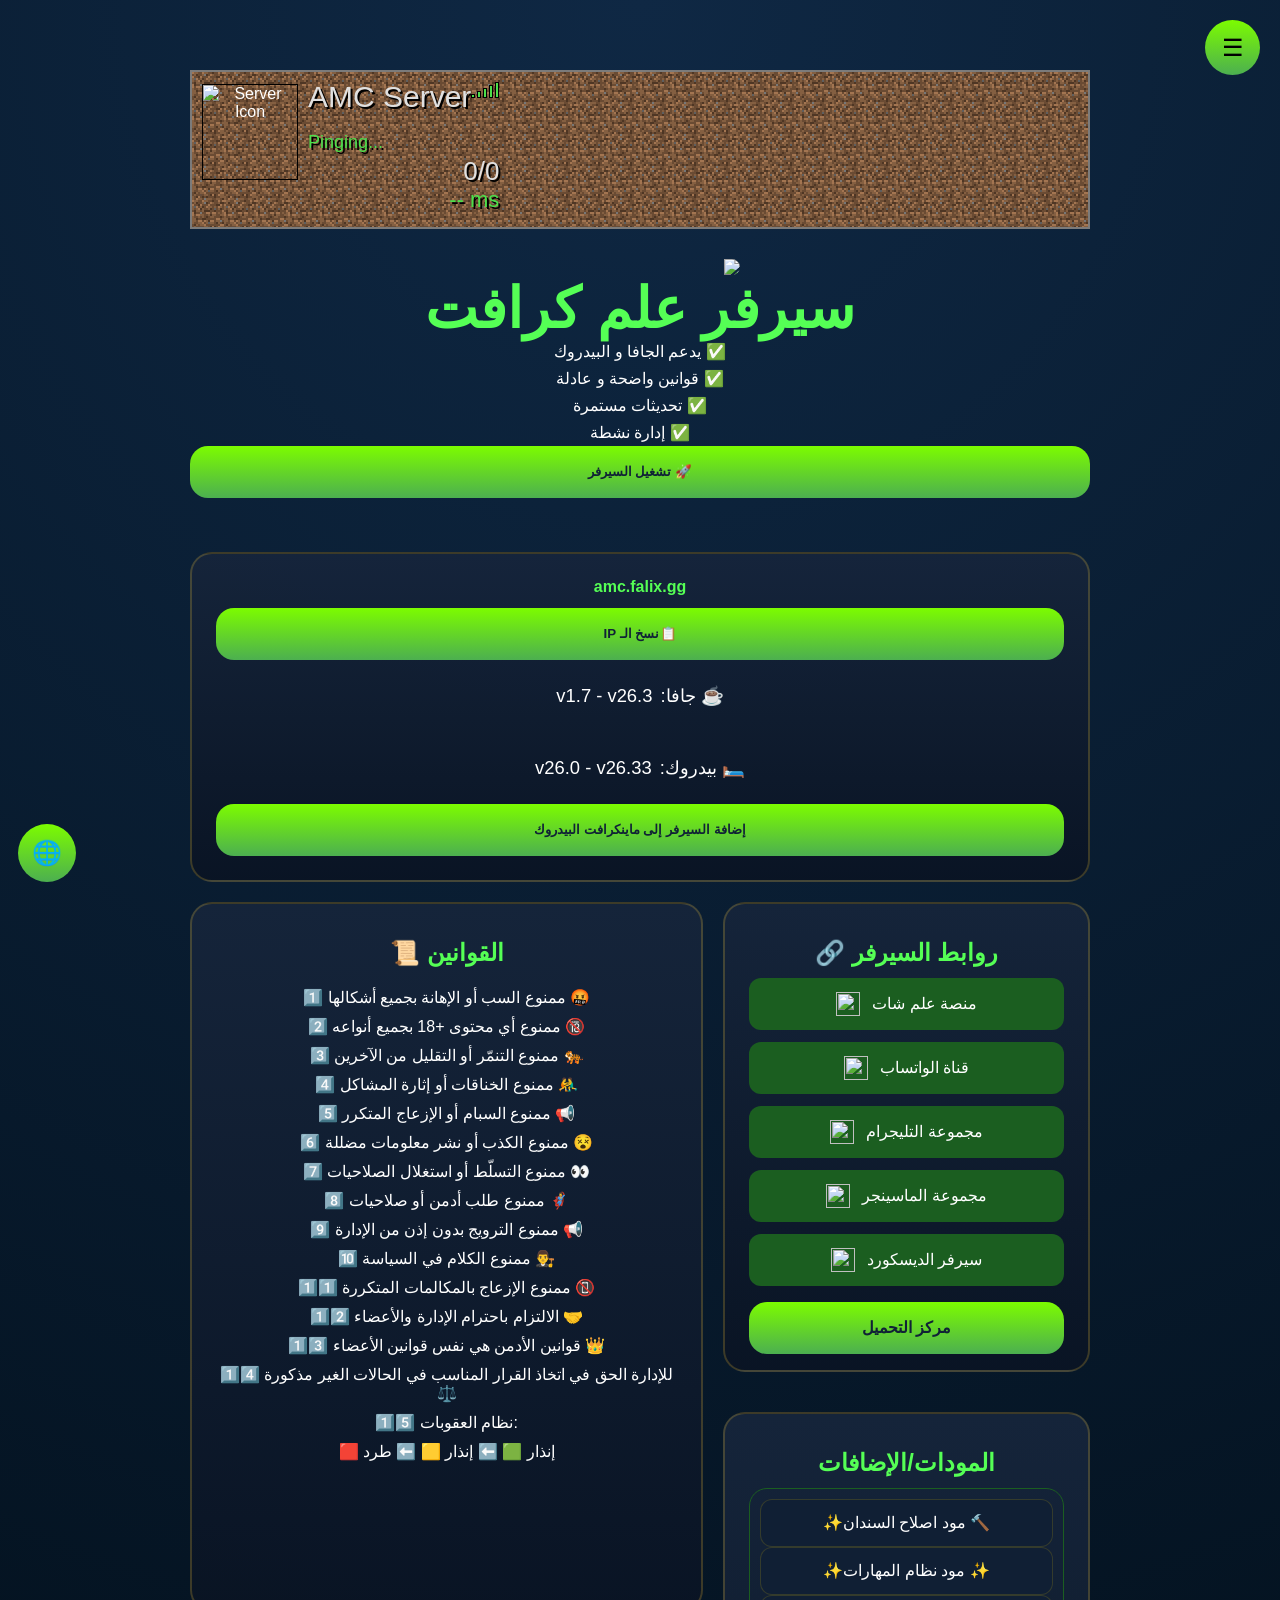
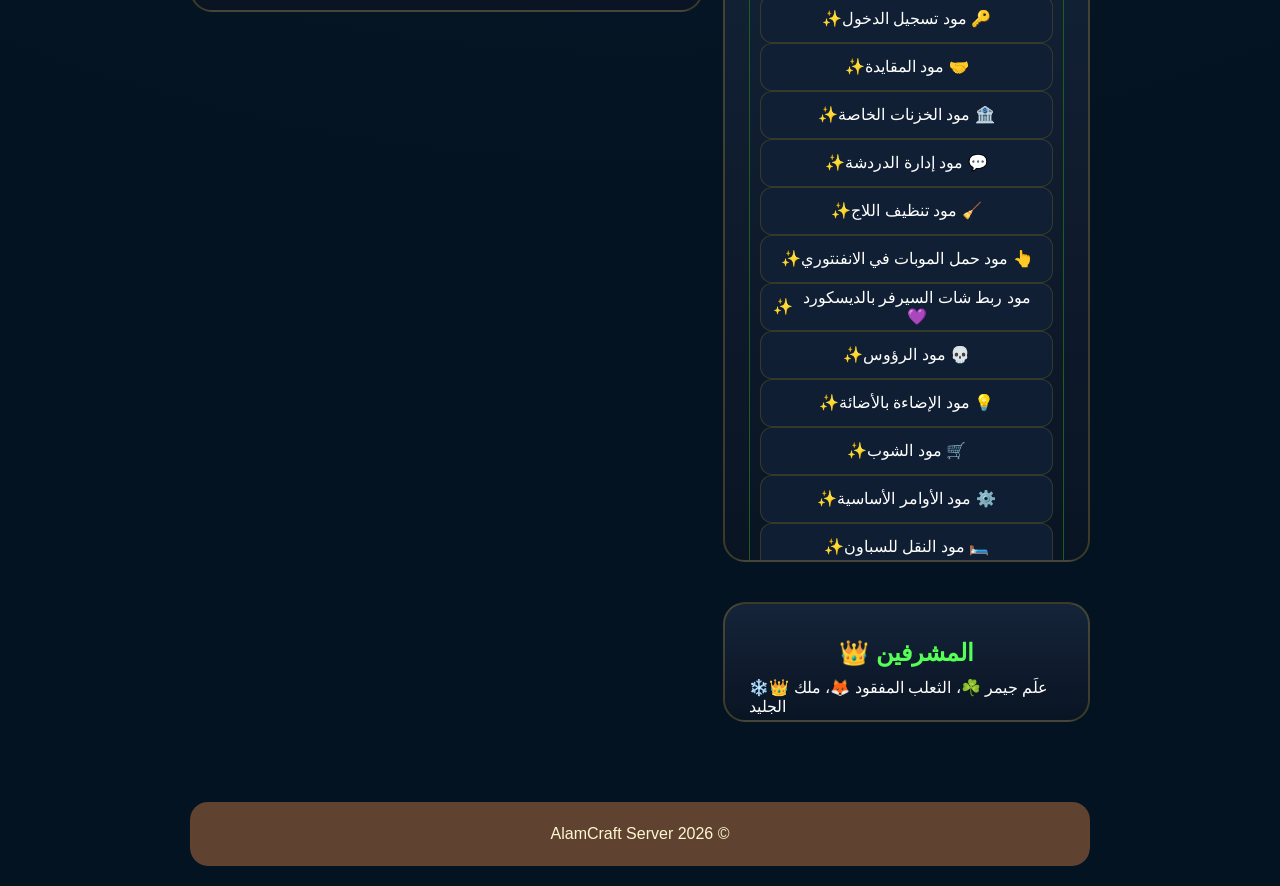
==== index.html @ fb0f6f78 "Fix HTML formatting and structure" ====
<!doctype html>
<html lang="ar" dir="rtl">
<head>
    <meta charset="UTF-8">
    <meta name="viewport" content="width=device-width,initial-scale=1">
    <title data-i18n="title">AlamCraft Server</title>
    <link rel="stylesheet" href="style.css">
    <link rel="icon" href="images/OIG1.png">
</head>
<body class="dark-theme">
    <div id="scroll-progress"></div>
    <div id="toast" data-i18n="toastMsg"></div>
    <button class="hamburger" onclick="toggleMenu()">☰</button>
    <nav class="side-menu" id="sideMenu">
        <a href="#rules">📜 القوانين</a>
        <a href="#links">🔗 الروابط</a>
        <a href="#mods">⚙️ المودات</a>
        <a href="#staff">👑 المشرفين</a>
    </nav>
    <div class="menu-overlay" id="menuOverlay" onclick="toggleMenu()"></div>
    <div class="container">
        <header class="hero">
            <div class="mc-server" dir="ltr">
               <div class="mc-icon">
    <img id="mc-icon" src="images/logo.webp" alt="Server Icon">
</div>
                <div class="mc-info">
                    <div class="mc-top">
                        <div class="mc-name" id="mc-name">AMC Server</div>
                        <div class="mc-ping" id="mc-bars">
                            <span></span>
                            <span></span>
                            <span></span>
                            <span></span>
                            <span></span>
                        </div>
                    </div>
                   <div class="mc-middle">
    <div class="mc-motd">
        <span id="mc-status">Pinging...</span>
    </div>

    <div class="mc-bottom">
        <div class="mc-players" id="mc-players">0/0</div>
        <div class="mc-ping-text" id="mc-ping">-- ms</div>
    </div>
</div>
<div id="mc-online-players"></div>
                </div>
            </div>

            <img src="images/logo.webp" class="logo" draggable="false">
            <h1 data-i18n="title"></h1>
           <ul class="pulse">
    <li data-i18n="feature1"></li>
    <li data-i18n="feature2"></li>
    <li data-i18n="feature3"></li>
    <li data-i18n="feature4"></li>
</ul>
<button id="startServer">🚀 تشغيل السيرفر</button>
<p id="status"></p>
        </header>
        <section class="card connection">
            <div class="ip-wrapper">
                <span class="ip-text">amc.falix.gg</span>
                <button class="btn-copy" onclick="copyIP()">📋 <span data-i18n="copyBtn"></span></button>
            </div>
            <div class="version-badges">
                <div class="badge"><span data-i18n="javaVersion"></span><span>v1.7 - v26.3</span></div>
                <div class="badge"><span data-i18n="bedrockVersion"></span><span>v26.0 - v26.33</span></div>
            </div>
                <button class="btn-bedrock"
                    onclick="window.open('minecraft://?addExternalServer=amc server|amc.falix.gg:20044')"
                    data-i18n="addBedrock"></button>
        </section>
        <div class="content-grid">
            <section class="card rules-card" id="rules">
                <h2 class="section-title" data-i18n="rulesTitle"></h2>
                <ul class="rules-list">
                    <li data-i18n="rule1"></li>
                    <li data-i18n="rule2"></li>
                    <li data-i18n="rule3"></li>
                    <li data-i18n="rule4"></li>
                    <li data-i18n="rule5"></li>
                    <li data-i18n="rule6"></li>
                    <li data-i18n="rule7"></li>
                    <li data-i18n="rule8"></li>
                    <li data-i18n="rule9"></li>
                    <li data-i18n="rule10"></li>
                    <li data-i18n="rule11"></li>
                    <li data-i18n="rule12"></li>
                    <li data-i18n="rule13"></li>
                    <li data-i18n="rule14"></li>
                    <li data-i18n="rule15"></li>
                    <li data-i18n="punishSystem"></li>
                </ul>
            </section>
            <div class="side-column">
                <section class="card social-card" id="links">
                    <h2 class="section-title" data-i18n="linksTitle"></h2>
                    <div class="social-links">
                        <a href="https://whatsapp.com/channel/0029Vb7ZwGYKAwEiSBouIq1Z" class="social-item"><img
                                src="images/whatsapp.png" class="link-icon"><span data-i18n="whatsapp"></span></a>
                        <a href="https://t.me/Alam_Craft" class="social-item"><img src="images/telegram.png"
                                class="link-icon"><span data-i18n="telegram"></span></a>
                        <a href="https://m.me/j/AbYYA9YcBq-JUEdz" class="social-item"><img src="images/messenger.png"
                                class="link-icon"><span data-i18n="messenger"></span></a>
                        <a href="https://discord.gg/BKys3Eu8t8" class="social-item"><img src="images/discord.png"
                                class="link-icon"><span data-i18n="discord"></span></a>
                        <a href="https://acrft.github.io/dwnlod" class="minecraft-btn"><span
                                data-i18n="downloadCenterBtn"></span></a>
                    </div>
                </section>
                <section class="card mods-card" id="mods">
                    <h2 class="section-title" data-i18n="modsTitle"></h2>
                    <div class="mods-container">
                        <ul id="mods-list-container" class="mods-list"></ul>
                    </div>
                </section>
                <section class="card staff-card" id="staff">
                    <h2 class="section-title" data-i18n="adminsTitle"></h2>
                    <p class="admins-text" data-i18n="adminsNames"></p>
                </section>
            </div>
        </div>
        <footer class="footer">
            <p data-i18n="copyright"></p>
        </footer>
    </div>
    <div class="fixed-controls">
        <button class="control-btn" onclick="toggleLanguage()">🌐</button>
    </div>
    <script src="app.js"></script>
</body>

</html>
---- style.css ----
@font-face{font-family:'Mojangles';src:url('fonts/Mojangles.ttf') format('truetype')}
@font-face{font-family:'Arapix';src:url('fonts/MojanglesArab.ttf') format('truetype')}
@font-face{font-family:'MojangBold';src:url('fonts/Mojang-Bold.ttf') format('truetype');font-weight:700;font-style:normal}
.mc-bold{font-family:'MojangBold',sans-serif;font-weight:700}
:root{--bg:#041321;--card:rgba(17,32,53,.92);--text:#ffffff;--text-muted:#c8d29b;--primary:#4caf50;--accent:#1b5e20;--gold:#55ff55;--main-font:'Mojangles',sans-serif}
html{scroll-behavior:smooth;font-size:16px;text-size-adjust:100%;-webkit-text-size-adjust:100%;overflow-x:hidden}
html[lang='en']{--main-font:'Mojangles',sans-serif}
html[lang='ar']{--main-font:'Arapix',sans-serif}
html[lang='en'] .hero h1{font-size:48px;}
html[lang='ar'] .hero h1{font-size:56px;}
html[lang='en'] body{font-size:.88rem;}
*{margin:0;padding:0;box-sizing:border-box}
body{background:radial-gradient(circle at top,#0f2844,#041321 70%);color:var(--text);font-family:var(--main-font);margin:0;padding:20px;min-height:100vh;overflow-x:hidden}
:lang(en){font-family:'Mojangles',sans-serif!important}
:lang(ar){font-family:'Arapix',sans-serif!important}
.container{width:100%;max-width:900px;margin:auto;min-height:100vh}
.card{background:linear-gradient(180deg,rgba(22,37,59,.95),rgba(10,20,36,.95));border:2px solid rgba(212,175,55,.25);border-radius:22px;padding:24px;margin-bottom:20px;overflow:hidden}
.logo{width:200px;border-radius:24px}
.hero{padding:20px 0;display:flex;flex-direction:column;justify-content:center;align-items:center;text-align:center}
.hero h1,.section-title{color:var(--gold)}
.hero h1,.section-title,.card h2,.staff-card h2{display:flex;justify-content:center;align-items:center;text-align:center;width:100%}
.hero h1{min-height:auto;height:auto;line-height:1.2;font-size:clamp(1.8rem,6vw,3.5rem);display:flex;align-items:center;justify-content:center;text-align:center}
.ip-text{display:block;width:100%;direction:ltr;text-align:center;color:#55ff55;font-weight:bold;word-break:break-word;font-family:'Mojangles',sans-serif}
.btn-copy,.btn-bedrock,.minecraft-btn{width:100%;height:52px;padding:14px;border:none;border-radius:18px;background:linear-gradient(180deg,#7CFC00,#4CAF50);color:#102236;font-family:'Mojangles',sans-serif;font-weight:bold;display:flex;justify-content:center;align-items:center;cursor:pointer;text-decoration:none}
.content-grid{display:grid;grid-template-columns:1.4fr 1fr;gap:20px;direction:ltr;}
.social-links{display:flex;flex-direction:column;gap:12px;width:100%}
.social-item{height:52px;display:flex;align-items:center;justify-content:center;gap:12px;padding:12px 18px;background:var(--accent);border-radius:12px;color:var(--text);text-align:center;min-height:52px;text-decoration:none}
.social-item span{flex:none;text-align:center}
.link-icon{width:24px;height:24px;object-fit:contain}
.mods-container,.social-links{width:100%}
.mods-container{border:1px solid var(--accent);border-radius:18px;padding:10px}
.mods-list,.pulse,.pulse li{list-style:none;margin:0;padding:0}
.mod-item{padding:12px;border-radius:12px;background:var(--card);border:1px solid rgba(255,215,0,.15);text-align:center;min-height:60px;display:flex;align-items:center;justify-content:center}
.fixed-controls{position:fixed;bottom:18px;left:18px;display:flex;gap:10px;direction:ltr;z-index:1500}
.control-btn{width:58px;height:58px;min-width:58px;min-height:58px;border:none;border-radius:50%;background:linear-gradient(180deg,#7CFC00,#4CAF50);display:flex;align-items:center;justify-content:center;font-size:24px;cursor:pointer}
.hamburger{width:55px;height:55px;border:none;border-radius:50%;background:linear-gradient(180deg,#7CFC00,#4CAF50);display:flex;align-items:center;justify-content:center;font-size:24px;cursor:pointer;position:fixed;top:20px;right:20px;z-index:2000}
.side-menu{position:fixed;top:0;right:-280px;width:260px;height:100%;padding:90px 20px;display:flex;flex-direction:column;gap:12px;background:var(--card);transition:.3s;z-index:2000}
.side-menu.active{right:0}
.side-menu a{text-decoration:none;color:var(--text);background:rgba(255,255,255,.05);padding:14px;border-radius:12px;display:block}
.menu-overlay{position:fixed;inset:0;background:rgba(0,0,0,.5);opacity:0;pointer-events:none;transition:.3s;z-index:1999}
.menu-overlay.active{opacity:1;pointer-events:auto}
#toast{position:fixed;top:-100px;left:50%;transform:translateX(-50%);padding:10px 18px;border-radius:12px;border:1px solid var(--primary);opacity:0;pointer-events:none;transition:.3s;z-index:9999;background:var(--card);color:var(--text)}
#toast.show{top:20px;opacity:1}
.status-card{display:flex;flex-direction:column;justify-content:center;align-items:center;text-align:center}
.connection{min-height:auto;height:auto;max-height:none;overflow:visible}
.ip-wrapper{display:flex;flex-direction:column;justify-content:center;align-items:center;width:100%;gap:12px;text-align:center}
.social-card{height:470px;min-height:470px;max-height:470px;overflow:auto}
.staff-card{height:120px;min-height:120px;max-height:120px;overflow:auto}
.version-badges{display:flex;flex-direction:column;gap:0;width:100%;min-height:auto}
.badge{display:flex;align-items:center;justify-content:center;gap:8px;flex-wrap:wrap;height:72px;min-height:72px;max-height:72px;padding:16px;font-size:1.15rem;width:100%;overflow:hidden;font-family:'Mojangles',sans-serif}
.ver{display:block;width:100%;font-size:1.35rem;font-weight:bold;word-break:break-word}
.label{font-size:1rem}
.footer{margin-top:30px;border-radius:18px;overflow:hidden}
.grass-top{height:12px;background:linear-gradient(90deg,#69d44c,#4da537)}
.dirt-body{min-height:70px;padding:12px 28px;background:#5f4330;display:flex;justify-content:center;align-items:center;text-align:center;overflow:visible}
.dirt-body p,.dirt-body span{font-size:.68rem;line-height:1.2;text-align:center;padding-inline:12px}
.section-title,.admins-text,.social-item span,.btn-copy span,.minecraft-btn,.btn-bedrock{min-height:24px;display:flex;align-items:center;justify-content:center}
img{max-width:100%;display:block}
html[lang='ar'],html[lang='en']{font-size:16px}
@media(max-width:768px){.content-grid{grid-template-columns:1fr}.logo{width:110px}.control-btn{width:52px;height:52px;min-width:52px;min-height:52px}.hero{min-height:360px}.card{padding:18px}.status-card{height:220px}.connection{height:350px;min-height:350px;max-height:350px}.social-card{height:420px}}
@media(max-width:480px){.hero h1{font-size:2rem;}}
.status-header{display:flex;flex-direction:row;align-items:center;justify-content:center;gap:12px;}
.status-dot{width:14px;height:14px;border-radius:50%;background:#6b7280;}
.dot-online{background:#22c55e;box-shadow:0 0 10px #22c55e;}
.dot-offline{background:#ef4444;box-shadow:0 0 10px #ef4444;}
.player-count{display:flex;align-items:center;justify-content:center;gap:6px;flex-wrap:wrap;text-align:center;}
.rules-list{display:flex;flex-direction:column;gap:10px;padding-top:10px;align-items:center}
.rules-list li{width:100%;text-align:center;display:flex;justify-content:center;align-items:center}
.rules-card{height:710px;min-height:710px;max-height:710px;overflow:auto;}.side-column{display:flex;flex-direction:column;gap:20px;}
#scroll-progress{position:fixed;top:0;left:0;height:4px;width:0;background:var(--gold);z-index:99999;}
.loaded{visibility:visible;opacity:1;transition:.3s;}
.footer p{margin-top:30px;height:64px;display:flex;align-items:center;justify-content:center;background:#5f4330;color:#fff7d1;border-radius:18px;padding:0 20px;overflow:hidden;}
.mods-card{height:750px;min-height:750px;max-height:750px;overflow:auto}
.minecraft-btn{display:flex;align-items:center;justify-content:center;width:100%;min-height:52px;margin-top:4px;}
.online-players{display:flex;flex-wrap:wrap;justify-content:center;gap:8px;margin-top:15px;}
.player-card{display:flex;align-items:center;gap:6px;background:rgba(255,255,255,.08);padding:6px 10px;border-radius:10px;}
.player-head{width:24px;height:24px;border-radius:4px;image-rendering:pixelated;}
.section-title{height:50px}
.pulse{display:flex;flex-direction:column;gap:8px;justify-content:center}
.mod-item{height:48px;min-height:48px;max-height:48px;overflow:hidden;}
.card::-webkit-scrollbar{width:6px}
.card::-webkit-scrollbar-thumb{background:rgba(212,175,55,.5);border-radius:999px}
.mc-server{display:flex;direction:ltr!important;align-items:stretch;gap:10px;width:100%;max-width:900px;min-height:132px;padding:10px;position:relative;overflow:visible;background:url("images/dirt.png") repeat,#000;background-size:32px 32px;border:2px solid #7b7b7b;image-rendering:pixelated;font-family:'Mojangles',sans-serif;margin-top:30px;margin-bottom:30px;}
.mc-server::before{content:"";position:absolute;inset:0;background:rgba(0,0,0,.12);pointer-events:none;z-index:0;}
.mc-server:hover{border-top:2px solid #9f9f9f;border-left:2px solid #9f9f9f;border-right:2px solid #4a4a4a;border-bottom:2px solid #4a4a4a;}
.mc-icon{width:96px;height:96px;margin-top:2px;border:1px solid #000;flex-shrink:0;position:relative;z-index:1;}
.mc-icon img{width:96px;height:96px;display:block;image-rendering:pixelated;}
.mc-top{display:flex;justify-content:space-between;align-items:flex-start;width:100%;margin-bottom:0}
.mc-name{font-size:30px;line-height:1;color:#fff;text-shadow:2px 2px #000;white-space:nowrap;overflow:hidden;text-overflow:ellipsis;}
.mc-middle{display:block;width:100%;margin-top:0}
.mc-motd{display:block;white-space:pre-line;font-size:18px;line-height:20px;color:#fff;text-shadow:2px 2px #000;text-align:left;font-family:'Mojangles',sans-serif}
.mc-motd span[style*="font-weight:bold"],.mc-motd span[style*="font-weight: bold"]{font-family:'MojangBold',sans-serif!important;font-weight:normal!important}
.mc-motd b,.mc-motd strong{font-family:'MojangBold',sans-serif;font-weight:700}
.mc-ping{display:flex;align-items:flex-end;gap:2px;height:16px;}
.mc-ping span{width:4px;background:#55ff55;border:1px solid #000}
.mc-ping span:nth-child(1){height:4px;}
.mc-ping span:nth-child(2){height:7px;}
.mc-ping span:nth-child(3){height:10px;}
.mc-ping span:nth-child(4){height:13px;}
.mc-ping span:nth-child(5){height:16px;}
#mc-status{color:#55ff55;white-space:pre-line;line-height:1.2;font-weight:normal;text-shadow:2px 2px #000;}
.mc-bottom{display:flex;flex-direction:column;align-items:flex-end;gap:0;margin-top:2px;width:100%}
#mc-online-players{display:flex;flex-wrap:wrap;gap:4px;margin-top:4px;padding-left:106px;justify-content:flex-start;align-items:flex-start;width:100%}
.mc-player img{width:16px;height:16px;image-rendering:pixelated;flex-shrink:0}
.mc-ping-text{font-size:22px;color:#55ff55;text-shadow:2px 2px #000;}
.mc-players{font-size:26px;color:#ffffff;text-shadow:2px 2px #000;}
.mc-player{display:flex;align-items:center;gap:4px;padding:0;background:none;border:none;border-radius:0;white-space:nowrap;color:#fff;text-shadow:2px 2px #000}
#startServer{width:100%;padding:14px;border:none;border-radius:18px;background:linear-gradient(180deg,#7CFC00,#4CAF50);color:#102236;font-family:'Mojangles',sans-serif;font-weight:bold;display:flex;justify-content:center;align-items:center;cursor:pointer;text-decoration:none;height:52px;min-height:52px;margin-top:4px;transition:.15s}
#startServer:hover{filter:brightness(1.08)}
#startServer:active{transform:translateY(2px);filter:brightness(.92)}
#startServer:disabled{opacity:.65;cursor:not-allowed}
#status{margin-top:10px;min-height:24px;display:flex;align-items:center;justify-content:center;text-align:center;color:var(--text);font-family:'Mojangles',sans-serif}
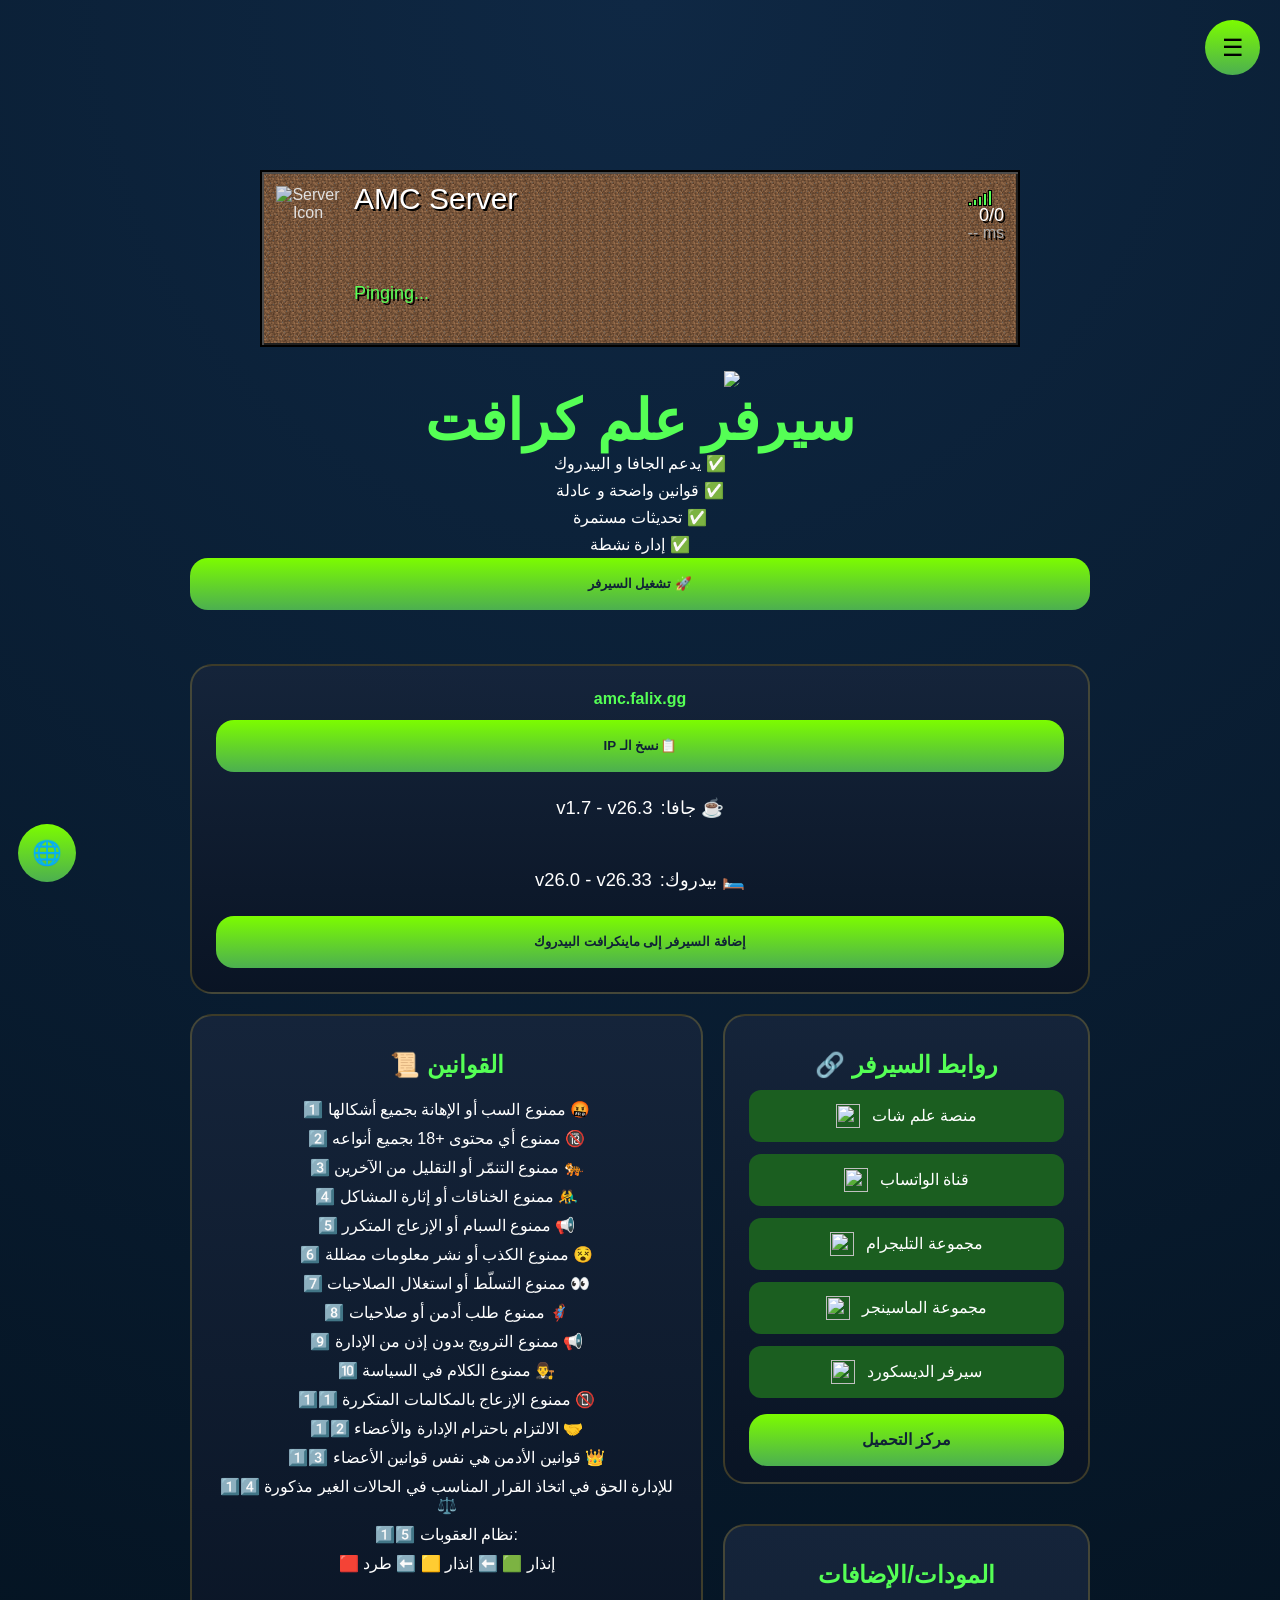
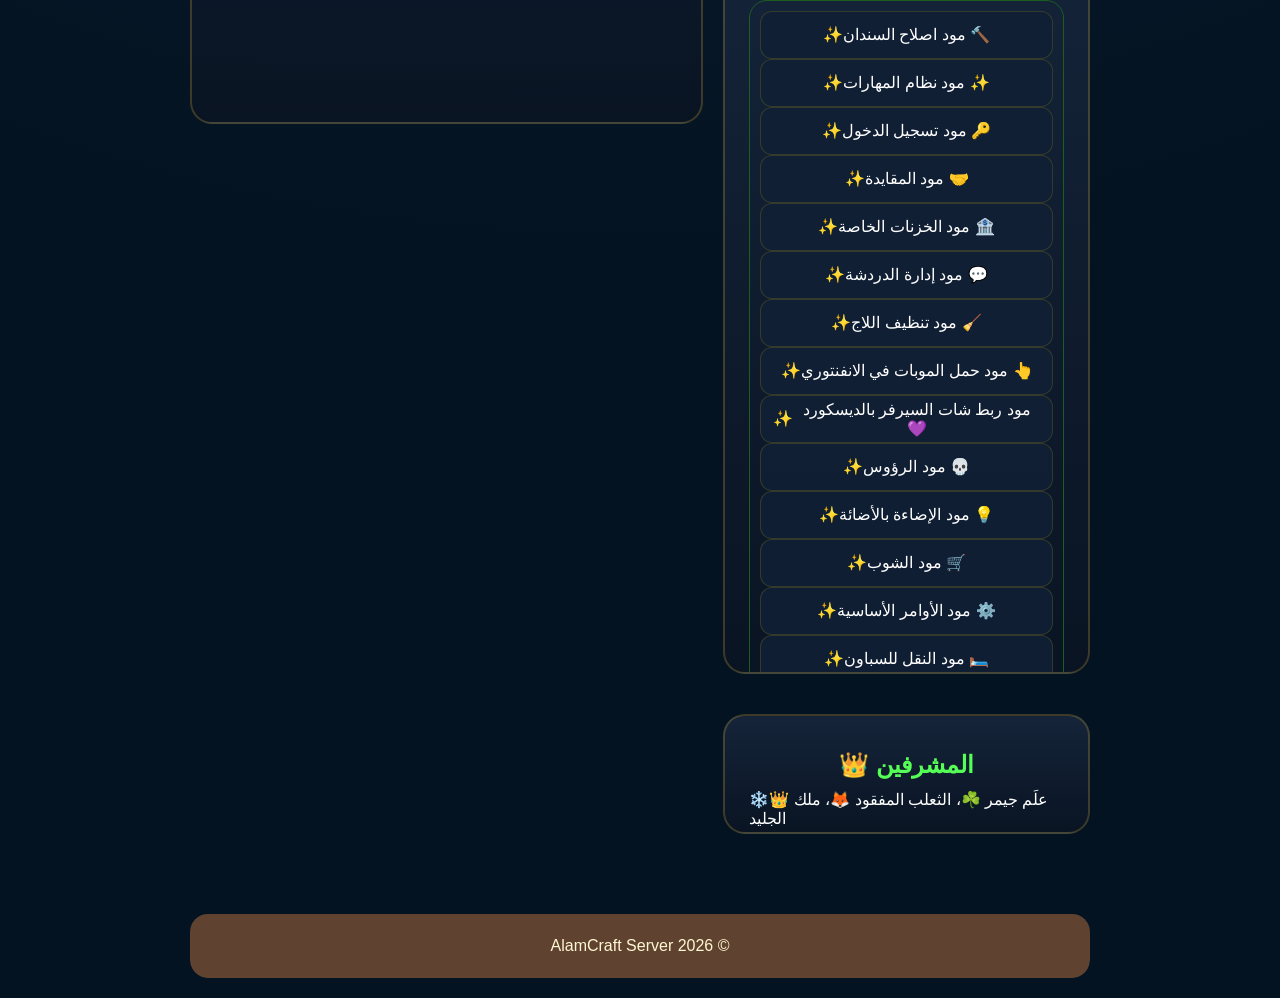
==== commit 87380980: "Fix HTML encoding issues in index.html" ====
--- a/index.html
+++ b/index.html
@@ -21,34 +21,38 @@
     <div class="container">
         <header class="hero">
             <div class="mc-server" dir="ltr">
-               <div class="mc-icon">
-    <img id="mc-icon" src="images/logo.webp" alt="Server Icon">
-</div>
-                <div class="mc-info">
-                    <div class="mc-top">
-                        <div class="mc-name" id="mc-name">AMC Server</div>
-                        <div class="mc-ping" id="mc-bars">
-                            <span></span>
-                            <span></span>
-                            <span></span>
-                            <span></span>
-                            <span></span>
-                        </div>
-                    </div>
-                   <div class="mc-middle">
-    <div class="mc-motd">
-        <span id="mc-status">Pinging...</span>
+    <div class="mc-icon">
+        <img id="mc-icon" src="images/logo.webp" alt="Server Icon">
     </div>
-
-    <div class="mc-bottom">
-        <div class="mc-players" id="mc-players">0/0</div>
-        <div class="mc-ping-text" id="mc-ping">-- ms</div>
+    <div class="mc-info">
+        <div class="mc-top">
+            <div class="mc-name" id="mc-name">
+                AMC Server
+            </div>
+            <div class="mc-right">
+                <div class="mc-ping" id="mc-bars">
+                    <span></span>
+                    <span></span>
+                    <span></span>
+                    <span></span>
+                    <span></span>
+                </div>
+                <div class="mc-players" id="mc-players">
+                    0/0
+                </div>
+                <div class="mc-ping-text" id="mc-ping">
+                    -- ms
+                </div>
+            </div>
+        </div>
+        <div class="mc-motd">
+            <span id="mc-status">
+                Pinging...
+            </span>
+        </div>
+        <div id="mc-online-players"></div>
     </div>
 </div>
-<div id="mc-online-players"></div>
-                </div>
-            </div>
-
             <img src="images/logo.webp" class="logo" draggable="false">
             <h1 data-i18n="title"></h1>
            <ul class="pulse">
@@ -132,5 +136,4 @@
     </div>
     <script src="app.js"></script>
 </body>
-
 </html>
--- a/style.css
+++ b/style.css
@@ -15,8 +15,8 @@
 :lang(ar){font-family:'Arapix',sans-serif!important}
 .container{width:100%;max-width:900px;margin:auto;min-height:100vh}
 .card{background:linear-gradient(180deg,rgba(22,37,59,.95),rgba(10,20,36,.95));border:2px solid rgba(212,175,55,.25);border-radius:22px;padding:24px;margin-bottom:20px;overflow:hidden}
-.logo{width:200px;border-radius:24px}
-.hero{padding:20px 0;display:flex;flex-direction:column;justify-content:center;align-items:center;text-align:center}
+.logo{width:200px;border-radius:24px;margin-top:24px}
+.hero{padding:80px 0 20px;display:flex;flex-direction:column;justify-content:center;align-items:center;text-align:center}
 .hero h1,.section-title{color:var(--gold)}
 .hero h1,.section-title,.card h2,.staff-card h2{display:flex;justify-content:center;align-items:center;text-align:center;width:100%}
 .hero h1{min-height:auto;height:auto;line-height:1.2;font-size:clamp(1.8rem,6vw,3.5rem);display:flex;align-items:center;justify-content:center;text-align:center}
@@ -80,31 +80,32 @@
 .mod-item{height:48px;min-height:48px;max-height:48px;overflow:hidden;}
 .card::-webkit-scrollbar{width:6px}
 .card::-webkit-scrollbar-thumb{background:rgba(212,175,55,.5);border-radius:999px}
-.mc-server{display:flex;direction:ltr!important;align-items:stretch;gap:10px;width:100%;max-width:900px;min-height:132px;padding:10px;position:relative;overflow:visible;background:url("images/dirt.png") repeat,#000;background-size:32px 32px;border:2px solid #7b7b7b;image-rendering:pixelated;font-family:'Mojangles',sans-serif;margin-top:30px;margin-bottom:30px;}
+.mc-server{position:relative;display:flex;align-items:flex-start;gap:14px;width:min(760px,95vw);min-height:132px;margin:70px auto 0;padding:12px 14px;background:url('images/dirt.png') repeat;border:2px solid #000;box-shadow:inset 2px 2px #555,inset -2px -2px #222,0 4px 0 #000;color:#fff;overflow:hidden;}
 .mc-server::before{content:"";position:absolute;inset:0;background:rgba(0,0,0,.12);pointer-events:none;z-index:0;}
 .mc-server:hover{border-top:2px solid #9f9f9f;border-left:2px solid #9f9f9f;border-right:2px solid #4a4a4a;border-bottom:2px solid #4a4a4a;}
-.mc-icon{width:96px;height:96px;margin-top:2px;border:1px solid #000;flex-shrink:0;position:relative;z-index:1;}
-.mc-icon img{width:96px;height:96px;display:block;image-rendering:pixelated;}
+.mc-icon{width:64px;height:64px;flex-shrink:0;margin-top:2px;}
+.mc-server{position:relative;display:flex;align-items:flex-start;gap:14px;width:min(760px,95vw);min-height:132px;margin:70px auto 0;padding:12px 14px;background:url('images/dirt.png') repeat;background-size:16px 16px;border:2px solid #000;box-shadow:inset 2px 2px #555,inset -2px -2px #222;color:#fff;overflow:hidden;}
 .mc-top{display:flex;justify-content:space-between;align-items:flex-start;width:100%;margin-bottom:0}
-.mc-name{font-size:30px;line-height:1;color:#fff;text-shadow:2px 2px #000;white-space:nowrap;overflow:hidden;text-overflow:ellipsis;}
-.mc-middle{display:block;width:100%;margin-top:0}
+.mc-name{font-family:'MojangBold','Mojangles',sans-serif;font-size:30px;color:#fff;text-shadow:2px 2px #000;line-height:1;text-align:left;}
+.mc-middle{display:flex;justify-content:space-between;align-items:flex-start;width:100%;margin-top:4px}
 .mc-motd{display:block;white-space:pre-line;font-size:18px;line-height:20px;color:#fff;text-shadow:2px 2px #000;text-align:left;font-family:'Mojangles',sans-serif}
 .mc-motd span[style*="font-weight:bold"],.mc-motd span[style*="font-weight: bold"]{font-family:'MojangBold',sans-serif!important;font-weight:normal!important}
 .mc-motd b,.mc-motd strong{font-family:'MojangBold',sans-serif;font-weight:700}
-.mc-ping{display:flex;align-items:flex-end;gap:2px;height:16px;}
-.mc-ping span{width:4px;background:#55ff55;border:1px solid #000}
+.mc-ping{display:flex;align-items:flex-end;gap:1px;height:22px;flex-shrink:0;}
+.mc-ping span{width:4px;background:#55ff55;border:1px solid #000;display:block;}
 .mc-ping span:nth-child(1){height:4px;}
 .mc-ping span:nth-child(2){height:7px;}
 .mc-ping span:nth-child(3){height:10px;}
 .mc-ping span:nth-child(4){height:13px;}
 .mc-ping span:nth-child(5){height:16px;}
 #mc-status{color:#55ff55;white-space:pre-line;line-height:1.2;font-weight:normal;text-shadow:2px 2px #000;}
-.mc-bottom{display:flex;flex-direction:column;align-items:flex-end;gap:0;margin-top:2px;width:100%}
-#mc-online-players{display:flex;flex-wrap:wrap;gap:4px;margin-top:4px;padding-left:106px;justify-content:flex-start;align-items:flex-start;width:100%}
-.mc-player img{width:16px;height:16px;image-rendering:pixelated;flex-shrink:0}
-.mc-ping-text{font-size:22px;color:#55ff55;text-shadow:2px 2px #000;}
-.mc-players{font-size:26px;color:#ffffff;text-shadow:2px 2px #000;}
-.mc-player{display:flex;align-items:center;gap:4px;padding:0;background:none;border:none;border-radius:0;white-space:nowrap;color:#fff;text-shadow:2px 2px #000}
+.mc-bottom{display:flex;flex-direction:column;align-items:flex-end;justify-content:flex-start;width:70px;flex-shrink:0}
+#mc-online-players{display:flex;flex-wrap:wrap;gap:6px;margin-top:8px;padding-left:78px;justify-content:flex-start;align-items:flex-start;width:100%;}
+.mc-player img{width:16px;height:16px;image-rendering:pixelated;flex-shrink:0;}
+.mc-info{display:flex;flex-direction:column;flex:1;min-width:0;position:relative;z-index:1}
+.mc-ping-text{font-family:'Mojangles',sans-serif;font-size:16px;color:#aaa;text-shadow:2px 2px #000;line-height:1.1;text-align:right;}
+.mc-players{font-family:'Mojangles',sans-serif;font-size:18px;color:#fff;text-shadow:2px 2px #000;line-height:1;text-align:right;}
+.mc-player{display:flex;align-items:center;gap:4px;padding:0;background:none;border:none;border-radius:0;white-space:nowrap;color:#fff;text-shadow:2px 2px #000;font-family:'Mojangles',sans-serif;}
 #startServer{width:100%;padding:14px;border:none;border-radius:18px;background:linear-gradient(180deg,#7CFC00,#4CAF50);color:#102236;font-family:'Mojangles',sans-serif;font-weight:bold;display:flex;justify-content:center;align-items:center;cursor:pointer;text-decoration:none;height:52px;min-height:52px;margin-top:4px;transition:.15s}
 #startServer:hover{filter:brightness(1.08)}
 #startServer:active{transform:translateY(2px);filter:brightness(.92)}
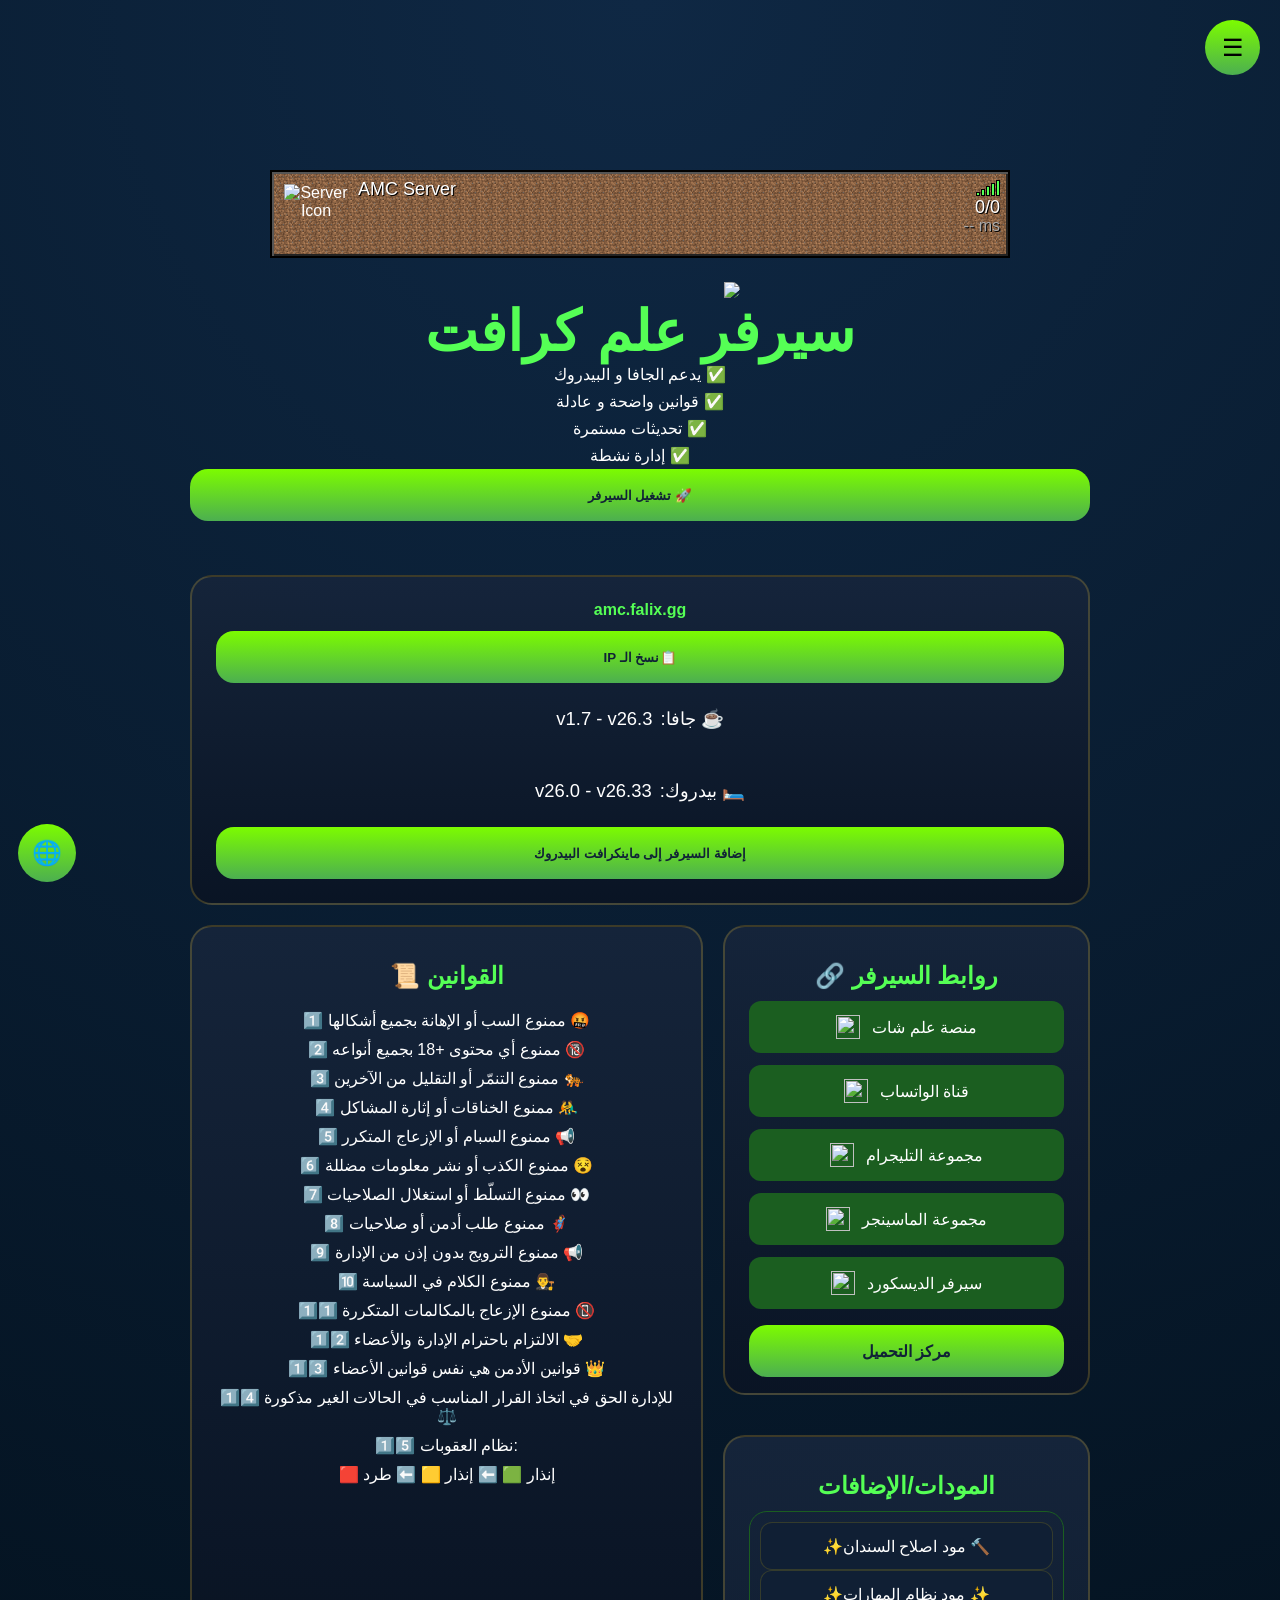
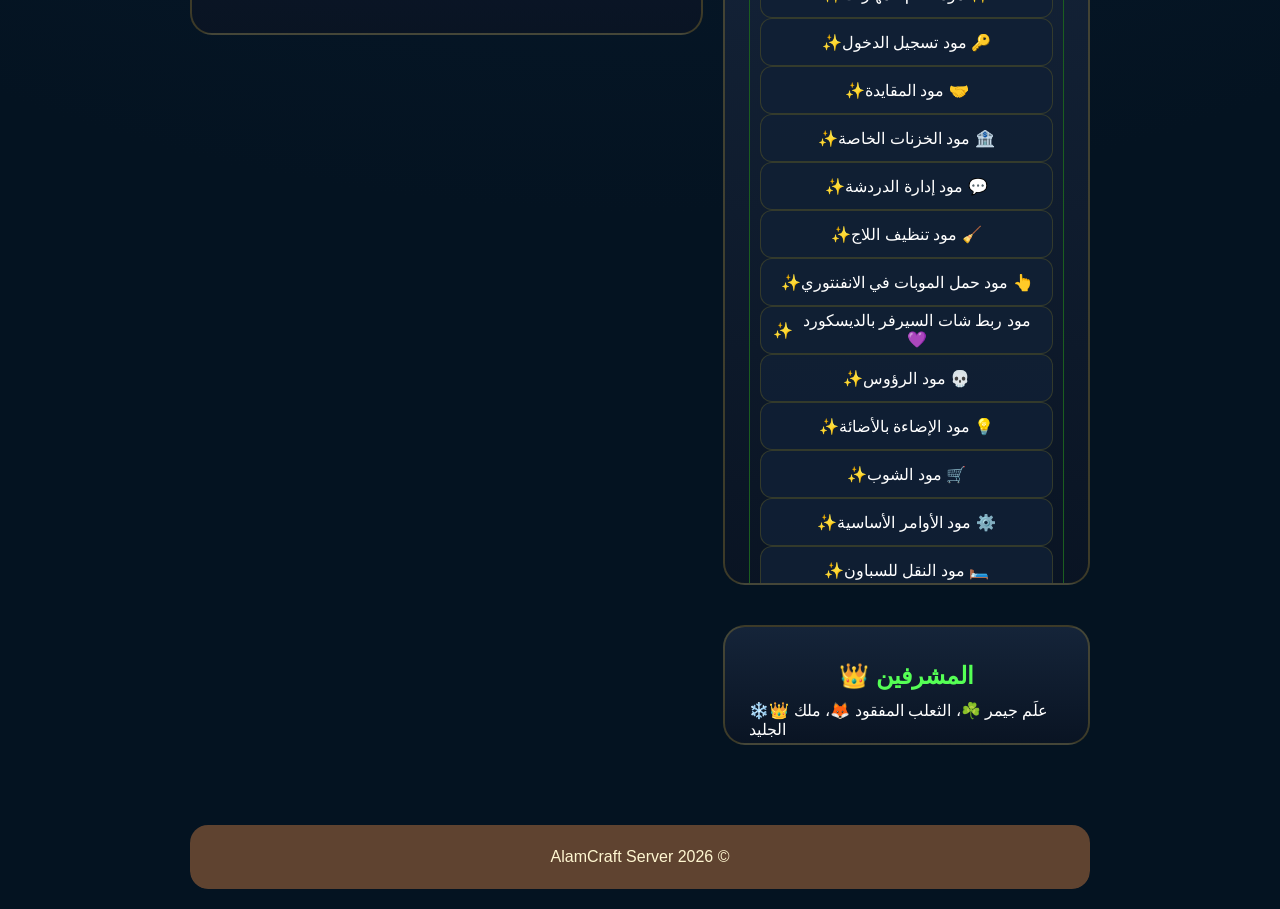
==== commit 834abf5c: "Fix HTML formatting and structure" ====
--- a/index.html
+++ b/index.html
@@ -46,11 +46,10 @@
             </div>
         </div>
         <div class="mc-motd">
-            <span id="mc-status">
-                Pinging...
-            </span>
-        </div>
-        <div id="mc-online-players"></div>
+    <span id="mc-status">Pinging...</span>
+</div>
+
+<div class="mc-online" id="mc-online-players"></div>
     </div>
 </div>
             <img src="images/logo.webp" class="logo" draggable="false">
--- a/style.css
+++ b/style.css
@@ -1,14 +1,13 @@
 @font-face{font-family:'Mojangles';src:url('fonts/Mojangles.ttf') format('truetype')}
 @font-face{font-family:'Arapix';src:url('fonts/MojanglesArab.ttf') format('truetype')}
 @font-face{font-family:'MojangBold';src:url('fonts/Mojang-Bold.ttf') format('truetype');font-weight:700;font-style:normal}
-.mc-bold{font-family:'MojangBold',sans-serif;font-weight:700}
-:root{--bg:#041321;--card:rgba(17,32,53,.92);--text:#ffffff;--text-muted:#c8d29b;--primary:#4caf50;--accent:#1b5e20;--gold:#55ff55;--main-font:'Mojangles',sans-serif}
+:root{--bg:#041321;--card:rgba(17,32,53,.92);--text:#fff;--text-muted:#c8d29b;--primary:#4caf50;--accent:#1b5e20;--gold:#55ff55;--main-font:'Mojangles',sans-serif}
 html{scroll-behavior:smooth;font-size:16px;text-size-adjust:100%;-webkit-text-size-adjust:100%;overflow-x:hidden}
 html[lang='en']{--main-font:'Mojangles',sans-serif}
 html[lang='ar']{--main-font:'Arapix',sans-serif}
-html[lang='en'] .hero h1{font-size:48px;}
-html[lang='ar'] .hero h1{font-size:56px;}
-html[lang='en'] body{font-size:.88rem;}
+html[lang='en'] .hero h1{font-size:48px}
+html[lang='ar'] .hero h1{font-size:56px}
+html[lang='en'] body{font-size:.88rem}
 *{margin:0;padding:0;box-sizing:border-box}
 body{background:radial-gradient(circle at top,#0f2844,#041321 70%);color:var(--text);font-family:var(--main-font);margin:0;padding:20px;min-height:100vh;overflow-x:hidden}
 :lang(en){font-family:'Mojangles',sans-serif!important}
@@ -17,12 +16,16 @@
 .card{background:linear-gradient(180deg,rgba(22,37,59,.95),rgba(10,20,36,.95));border:2px solid rgba(212,175,55,.25);border-radius:22px;padding:24px;margin-bottom:20px;overflow:hidden}
 .logo{width:200px;border-radius:24px;margin-top:24px}
 .hero{padding:80px 0 20px;display:flex;flex-direction:column;justify-content:center;align-items:center;text-align:center}
-.hero h1,.section-title{color:var(--gold)}
-.hero h1,.section-title,.card h2,.staff-card h2{display:flex;justify-content:center;align-items:center;text-align:center;width:100%}
-.hero h1{min-height:auto;height:auto;line-height:1.2;font-size:clamp(1.8rem,6vw,3.5rem);display:flex;align-items:center;justify-content:center;text-align:center}
+.hero h1{min-height:auto;height:auto;line-height:1.2;font-size:clamp(1.8rem,6vw,3.5rem);display:flex;align-items:center;justify-content:center;text-align:center;color:var(--gold)}
+.section-title{display:flex;justify-content:center;align-items:center;text-align:center;width:100%;height:50px;color:var(--gold)}
 .ip-text{display:block;width:100%;direction:ltr;text-align:center;color:#55ff55;font-weight:bold;word-break:break-word;font-family:'Mojangles',sans-serif}
-.btn-copy,.btn-bedrock,.minecraft-btn{width:100%;height:52px;padding:14px;border:none;border-radius:18px;background:linear-gradient(180deg,#7CFC00,#4CAF50);color:#102236;font-family:'Mojangles',sans-serif;font-weight:bold;display:flex;justify-content:center;align-items:center;cursor:pointer;text-decoration:none}
-.content-grid{display:grid;grid-template-columns:1.4fr 1fr;gap:20px;direction:ltr;}
+.btn-copy,.btn-bedrock,.minecraft-btn,#startServer{width:100%;height:52px;padding:14px;border:none;border-radius:18px;background:linear-gradient(180deg,#7CFC00,#4CAF50);color:#102236;font-family:'Mojangles',sans-serif;font-weight:bold;display:flex;justify-content:center;align-items:center;cursor:pointer;text-decoration:none}
+#startServer{margin-top:4px;transition:.15s}
+#startServer:hover{filter:brightness(1.08)}
+#startServer:active{transform:translateY(2px);filter:brightness(.92)}
+#startServer:disabled{opacity:.65;cursor:not-allowed}
+#status{margin-top:10px;min-height:24px;display:flex;align-items:center;justify-content:center;text-align:center;color:var(--text);font-family:'Mojangles',sans-serif}
+.content-grid{display:grid;grid-template-columns:1.4fr 1fr;gap:20px;direction:ltr}
 .social-links{display:flex;flex-direction:column;gap:12px;width:100%}
 .social-item{height:52px;display:flex;align-items:center;justify-content:center;gap:12px;padding:12px 18px;background:var(--accent);border-radius:12px;color:var(--text);text-align:center;min-height:52px;text-decoration:none}
 .social-item span{flex:none;text-align:center}
@@ -30,7 +33,7 @@
 .mods-container,.social-links{width:100%}
 .mods-container{border:1px solid var(--accent);border-radius:18px;padding:10px}
 .mods-list,.pulse,.pulse li{list-style:none;margin:0;padding:0}
-.mod-item{padding:12px;border-radius:12px;background:var(--card);border:1px solid rgba(255,215,0,.15);text-align:center;min-height:60px;display:flex;align-items:center;justify-content:center}
+.mod-item{height:48px;min-height:48px;max-height:48px;padding:12px;border-radius:12px;background:var(--card);border:1px solid rgba(255,215,0,.15);display:flex;align-items:center;justify-content:center;text-align:center;overflow:hidden}
 .fixed-controls{position:fixed;bottom:18px;left:18px;display:flex;gap:10px;direction:ltr;z-index:1500}
 .control-btn{width:58px;height:58px;min-width:58px;min-height:58px;border:none;border-radius:50%;background:linear-gradient(180deg,#7CFC00,#4CAF50);display:flex;align-items:center;justify-content:center;font-size:24px;cursor:pointer}
 .hamburger{width:55px;height:55px;border:none;border-radius:50%;background:linear-gradient(180deg,#7CFC00,#4CAF50);display:flex;align-items:center;justify-content:center;font-size:24px;cursor:pointer;position:fixed;top:20px;right:20px;z-index:2000}
@@ -46,68 +49,66 @@
 .ip-wrapper{display:flex;flex-direction:column;justify-content:center;align-items:center;width:100%;gap:12px;text-align:center}
 .social-card{height:470px;min-height:470px;max-height:470px;overflow:auto}
 .staff-card{height:120px;min-height:120px;max-height:120px;overflow:auto}
-.version-badges{display:flex;flex-direction:column;gap:0;width:100%;min-height:auto}
-.badge{display:flex;align-items:center;justify-content:center;gap:8px;flex-wrap:wrap;height:72px;min-height:72px;max-height:72px;padding:16px;font-size:1.15rem;width:100%;overflow:hidden;font-family:'Mojangles',sans-serif}
+.version-badges{display:flex;flex-direction:column;gap:0;width:100%}
+.badge{display:flex;align-items:center;justify-content:center;gap:8px;flex-wrap:wrap;width:100%;height:72px;min-height:72px;max-height:72px;padding:16px;font-size:1.15rem;font-family:'Mojangles',sans-serif;overflow:hidden}
 .ver{display:block;width:100%;font-size:1.35rem;font-weight:bold;word-break:break-word}
 .label{font-size:1rem}
 .footer{margin-top:30px;border-radius:18px;overflow:hidden}
 .grass-top{height:12px;background:linear-gradient(90deg,#69d44c,#4da537)}
 .dirt-body{min-height:70px;padding:12px 28px;background:#5f4330;display:flex;justify-content:center;align-items:center;text-align:center;overflow:visible}
 .dirt-body p,.dirt-body span{font-size:.68rem;line-height:1.2;text-align:center;padding-inline:12px}
-.section-title,.admins-text,.social-item span,.btn-copy span,.minecraft-btn,.btn-bedrock{min-height:24px;display:flex;align-items:center;justify-content:center}
+.admins-text,.btn-copy span,.btn-bedrock,.minecraft-btn{display:flex;align-items:center;justify-content:center;min-height:24px}
 img{max-width:100%;display:block}
-html[lang='ar'],html[lang='en']{font-size:16px}
-@media(max-width:768px){.content-grid{grid-template-columns:1fr}.logo{width:110px}.control-btn{width:52px;height:52px;min-width:52px;min-height:52px}.hero{min-height:360px}.card{padding:18px}.status-card{height:220px}.connection{height:350px;min-height:350px;max-height:350px}.social-card{height:420px}}
-@media(max-width:480px){.hero h1{font-size:2rem;}}
-.status-header{display:flex;flex-direction:row;align-items:center;justify-content:center;gap:12px;}
-.status-dot{width:14px;height:14px;border-radius:50%;background:#6b7280;}
-.dot-online{background:#22c55e;box-shadow:0 0 10px #22c55e;}
-.dot-offline{background:#ef4444;box-shadow:0 0 10px #ef4444;}
-.player-count{display:flex;align-items:center;justify-content:center;gap:6px;flex-wrap:wrap;text-align:center;}
 .rules-list{display:flex;flex-direction:column;gap:10px;padding-top:10px;align-items:center}
-.rules-list li{width:100%;text-align:center;display:flex;justify-content:center;align-items:center}
-.rules-card{height:710px;min-height:710px;max-height:710px;overflow:auto;}.side-column{display:flex;flex-direction:column;gap:20px;}
-#scroll-progress{position:fixed;top:0;left:0;height:4px;width:0;background:var(--gold);z-index:99999;}
-.loaded{visibility:visible;opacity:1;transition:.3s;}
-.footer p{margin-top:30px;height:64px;display:flex;align-items:center;justify-content:center;background:#5f4330;color:#fff7d1;border-radius:18px;padding:0 20px;overflow:hidden;}
+.rules-list li{display:flex;align-items:center;justify-content:center;width:100%;text-align:center}
+.rules-card{height:710px;min-height:710px;max-height:710px;overflow:auto}
+.side-column{display:flex;flex-direction:column;gap:20px}
 .mods-card{height:750px;min-height:750px;max-height:750px;overflow:auto}
-.minecraft-btn{display:flex;align-items:center;justify-content:center;width:100%;min-height:52px;margin-top:4px;}
-.online-players{display:flex;flex-wrap:wrap;justify-content:center;gap:8px;margin-top:15px;}
-.player-card{display:flex;align-items:center;gap:6px;background:rgba(255,255,255,.08);padding:6px 10px;border-radius:10px;}
-.player-head{width:24px;height:24px;border-radius:4px;image-rendering:pixelated;}
-.section-title{height:50px}
+.minecraft-btn{display:flex;align-items:center;justify-content:center;width:100%;min-height:52px;margin-top:4px}
+.online-players{display:flex;flex-wrap:wrap;justify-content:center;gap:8px;margin-top:15px}
+.player-card{display:flex;align-items:center;gap:6px;background:rgba(255,255,255,.08);padding:6px 10px;border-radius:10px}
+.player-head{width:24px;height:24px;border-radius:4px;image-rendering:pixelated}
 .pulse{display:flex;flex-direction:column;gap:8px;justify-content:center}
-.mod-item{height:48px;min-height:48px;max-height:48px;overflow:hidden;}
+.footer p{margin-top:30px;height:64px;display:flex;align-items:center;justify-content:center;background:#5f4330;color:#fff7d1;border-radius:18px;padding:0 20px;overflow:hidden}
 .card::-webkit-scrollbar{width:6px}
 .card::-webkit-scrollbar-thumb{background:rgba(212,175,55,.5);border-radius:999px}
-.mc-server{position:relative;display:flex;align-items:flex-start;gap:14px;width:min(760px,95vw);min-height:132px;margin:70px auto 0;padding:12px 14px;background:url('images/dirt.png') repeat;border:2px solid #000;box-shadow:inset 2px 2px #555,inset -2px -2px #222,0 4px 0 #000;color:#fff;overflow:hidden;}
-.mc-server::before{content:"";position:absolute;inset:0;background:rgba(0,0,0,.12);pointer-events:none;z-index:0;}
-.mc-server:hover{border-top:2px solid #9f9f9f;border-left:2px solid #9f9f9f;border-right:2px solid #4a4a4a;border-bottom:2px solid #4a4a4a;}
-.mc-icon{width:64px;height:64px;flex-shrink:0;margin-top:2px;}
-.mc-server{position:relative;display:flex;align-items:flex-start;gap:14px;width:min(760px,95vw);min-height:132px;margin:70px auto 0;padding:12px 14px;background:url('images/dirt.png') repeat;background-size:16px 16px;border:2px solid #000;box-shadow:inset 2px 2px #555,inset -2px -2px #222;color:#fff;overflow:hidden;}
-.mc-top{display:flex;justify-content:space-between;align-items:flex-start;width:100%;margin-bottom:0}
-.mc-name{font-family:'MojangBold','Mojangles',sans-serif;font-size:30px;color:#fff;text-shadow:2px 2px #000;line-height:1;text-align:left;}
-.mc-middle{display:flex;justify-content:space-between;align-items:flex-start;width:100%;margin-top:4px}
-.mc-motd{display:block;white-space:pre-line;font-size:18px;line-height:20px;color:#fff;text-shadow:2px 2px #000;text-align:left;font-family:'Mojangles',sans-serif}
-.mc-motd span[style*="font-weight:bold"],.mc-motd span[style*="font-weight: bold"]{font-family:'MojangBold',sans-serif!important;font-weight:normal!important}
+.status-header{display:flex;flex-direction:row;align-items:center;justify-content:center;gap:12px}
+.status-dot{width:14px;height:14px;border-radius:50%;background:#6b7280}
+.dot-online{background:#22c55e;box-shadow:0 0 10px #22c55e}
+.dot-offline{background:#ef4444;box-shadow:0 0 10px #ef4444}
+.player-count{display:flex;align-items:center;justify-content:center;gap:6px;flex-wrap:wrap;text-align:center}
+.loaded{visibility:visible;opacity:1;transition:.3s}
+#scroll-progress{position:fixed;top:0;left:0;height:4px;width:0;background:var(--gold);z-index:99999}
+@media(max-width:768px){.content-grid{grid-template-columns:1fr}.logo{width:110px}.control-btn{width:52px;height:52px;min-width:52px;min-height:52px}.hero{min-height:360px}.card{padding:18px}.status-card{height:220px}.connection{height:350px;min-height:350px;max-height:350px}.social-card{height:420px}}
+@media(max-width:480px){.hero h1{font-size:2rem}}
+.mc-server{position:relative;display:flex;align-items:flex-start;gap:10px;width:min(740px,95vw);height:88px;margin:70px auto 0;padding:8px;background:url('images/dirt.png') repeat;background-size:16px 16px;border:2px solid #000;box-shadow:inset 2px 2px #555,inset -2px -2px #222;color:#fff;overflow:hidden}
+.mc-server:hover{border-top:2px solid #9f9f9f;border-left:2px solid #9f9f9f;border-right:2px solid #4a4a4a;border-bottom:2px solid #4a4a4a}
+.mc-icon{width:64px;height:64px;flex:0 0 64px;margin:4px 0 0 4px}
+.mc-icon img{width:64px;height:64px;display:block;image-rendering:pixelated}
+.mc-info{display:flex;flex-direction:column;flex:1;min-width:0;justify-content:flex-start}
+.mc-top{display:flex;justify-content:space-between;align-items:flex-start;width:100%;margin-bottom:2px}
+.mc-name{font-family:'MojangBold','Mojangles',sans-serif;font-size:18px;line-height:18px;color:#fff;text-shadow:1px 1px #000;text-align:left}
+.mc-right{display:flex;flex-direction:column;align-items:flex-end;gap:2px;flex-shrink:0}
+.mc-ping{display:flex;align-items:flex-end;gap:1px;height:16px}
+.mc-ping span{display:block;width:4px;background:#55ff55;border:1px solid #000}
+.mc-ping span:nth-child(1){height:4px}
+.mc-ping span:nth-child(2){height:7px}
+.mc-ping span:nth-child(3){height:10px}
+.mc-ping span:nth-child(4){height:13px}
+.mc-ping span:nth-child(5){height:16px}
+.mc-motd{margin:0;padding:0;font-family:'Mojangles',sans-serif;font-size:18px;line-height:18px;color:#fff;text-shadow:1px 1px #000;white-space:pre-line}
 .mc-motd b,.mc-motd strong{font-family:'MojangBold',sans-serif;font-weight:700}
-.mc-ping{display:flex;align-items:flex-end;gap:1px;height:22px;flex-shrink:0;}
-.mc-ping span{width:4px;background:#55ff55;border:1px solid #000;display:block;}
-.mc-ping span:nth-child(1){height:4px;}
-.mc-ping span:nth-child(2){height:7px;}
-.mc-ping span:nth-child(3){height:10px;}
-.mc-ping span:nth-child(4){height:13px;}
-.mc-ping span:nth-child(5){height:16px;}
-#mc-status{color:#55ff55;white-space:pre-line;line-height:1.2;font-weight:normal;text-shadow:2px 2px #000;}
-.mc-bottom{display:flex;flex-direction:column;align-items:flex-end;justify-content:flex-start;width:70px;flex-shrink:0}
-#mc-online-players{display:flex;flex-wrap:wrap;gap:6px;margin-top:8px;padding-left:78px;justify-content:flex-start;align-items:flex-start;width:100%;}
-.mc-player img{width:16px;height:16px;image-rendering:pixelated;flex-shrink:0;}
-.mc-info{display:flex;flex-direction:column;flex:1;min-width:0;position:relative;z-index:1}
-.mc-ping-text{font-family:'Mojangles',sans-serif;font-size:16px;color:#aaa;text-shadow:2px 2px #000;line-height:1.1;text-align:right;}
-.mc-players{font-family:'Mojangles',sans-serif;font-size:18px;color:#fff;text-shadow:2px 2px #000;line-height:1;text-align:right;}
-.mc-player{display:flex;align-items:center;gap:4px;padding:0;background:none;border:none;border-radius:0;white-space:nowrap;color:#fff;text-shadow:2px 2px #000;font-family:'Mojangles',sans-serif;}
-#startServer{width:100%;padding:14px;border:none;border-radius:18px;background:linear-gradient(180deg,#7CFC00,#4CAF50);color:#102236;font-family:'Mojangles',sans-serif;font-weight:bold;display:flex;justify-content:center;align-items:center;cursor:pointer;text-decoration:none;height:52px;min-height:52px;margin-top:4px;transition:.15s}
-#startServer:hover{filter:brightness(1.08)}
-#startServer:active{transform:translateY(2px);filter:brightness(.92)}
-#startServer:disabled{opacity:.65;cursor:not-allowed}
-#status{margin-top:10px;min-height:24px;display:flex;align-items:center;justify-content:center;text-align:center;color:var(--text);font-family:'Mojangles',sans-serif}
+#mc-status{display:block;margin:0;padding:0;white-space:pre-line}
+.mc-players{font-family:'Mojangles',sans-serif;font-size:18px;line-height:18px;color:#fff;text-shadow:1px 1px #000;text-align:right}
+.mc-ping-text{font-family:'Mojangles',sans-serif;font-size:16px;line-height:16px;color:#aaa;text-shadow:1px 1px #000;text-align:right}
+#mc-online-players{display:flex;flex-wrap:wrap;gap:6px;margin-top:6px;padding-left:0;align-items:center}
+.mc-player{display:flex;align-items:center;gap:4px;font-family:'Mojangles',sans-serif;font-size:16px;color:#fff;text-shadow:1px 1px #000;white-space:nowrap}
+.mc-player img{width:16px;height:16px;image-rendering:pixelated;flex-shrink:0}
+.footer{margin-top:30px;border-radius:18px;overflow:hidden}
+.footer p{margin-top:30px;height:64px;display:flex;align-items:center;justify-content:center;background:#5f4330;color:#fff7d1;border-radius:18px;padding:0 20px;overflow:hidden}
+.card::-webkit-scrollbar{width:6px}
+.card::-webkit-scrollbar-thumb{background:rgba(212,175,55,.5);border-radius:999px}
+.loaded{visibility:visible;opacity:1;transition:.3s}
+#scroll-progress{position:fixed;top:0;left:0;height:4px;width:0;background:var(--gold);z-index:99999}
+@media(max-width:768px){.content-grid{grid-template-columns:1fr}.hero{padding:70px 0 20px}.logo{width:110px}.mc-server{width:100%;height:auto;min-height:88px}.mc-top{align-items:flex-start}.mc-right{margin-left:8px}.mc-motd{font-size:16px;line-height:18px}.mc-name{font-size:17px}.mc-players{font-size:16px}.mc-ping-text{font-size:14px}.card{padding:18px}.social-card{height:420px;min-height:420px;max-height:420px}.rules-card{height:auto;min-height:auto;max-height:none}.mods-card{height:auto;min-height:auto;max-height:none}.staff-card{height:auto;min-height:auto;max-height:none}.control-btn{width:52px;height:52px;min-width:52px;min-height:52px}}
+@media(max-width:480px){body{padding:12px}.hero h1{font-size:2rem}.mc-server{gap:8px;padding:6px}.mc-icon,.mc-icon img{width:56px;height:56px;flex-basis:56px}.mc-name{font-size:16px}.mc-motd{font-size:14px;line-height:16px}.mc-player{font-size:14px}.mc-player img{width:14px;height:14px}.badge{font-size:1rem;padding:12px}.social-item{padding:10px}.hamburger{top:14px;right:14px}}
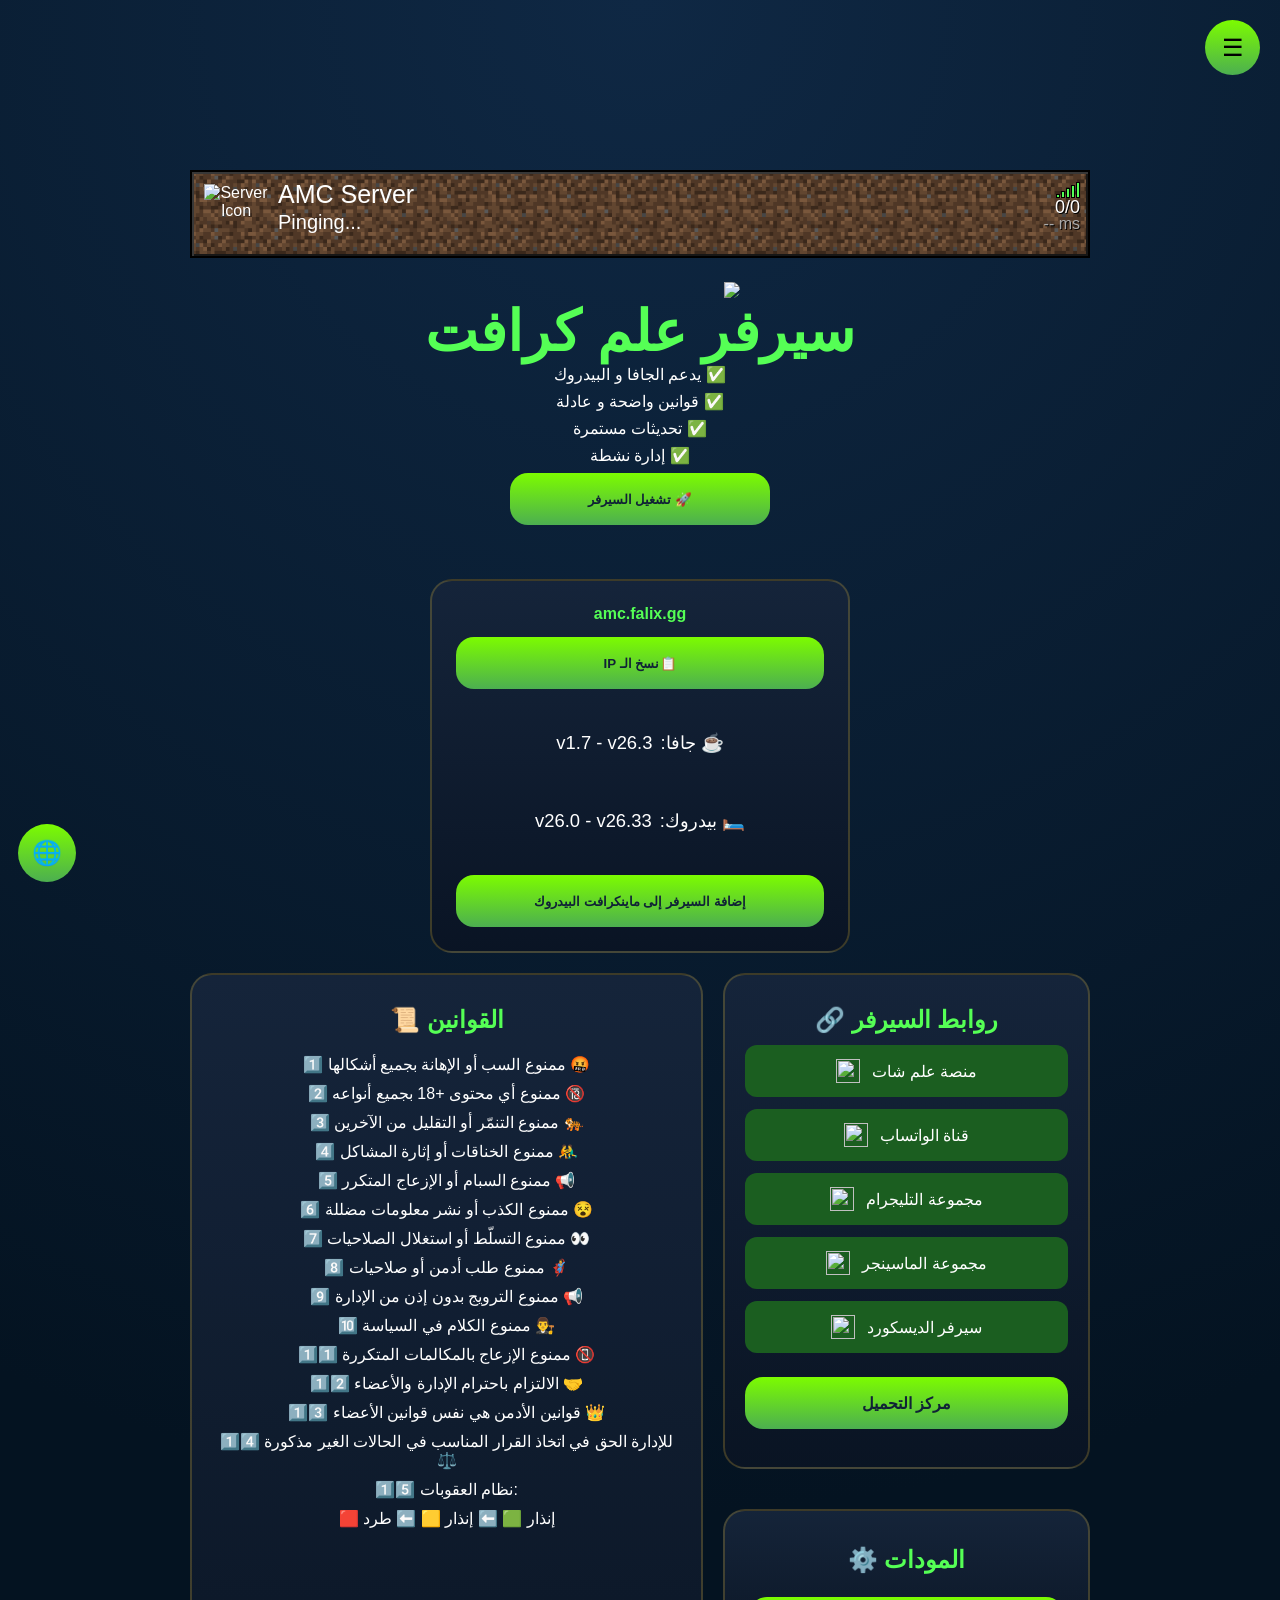
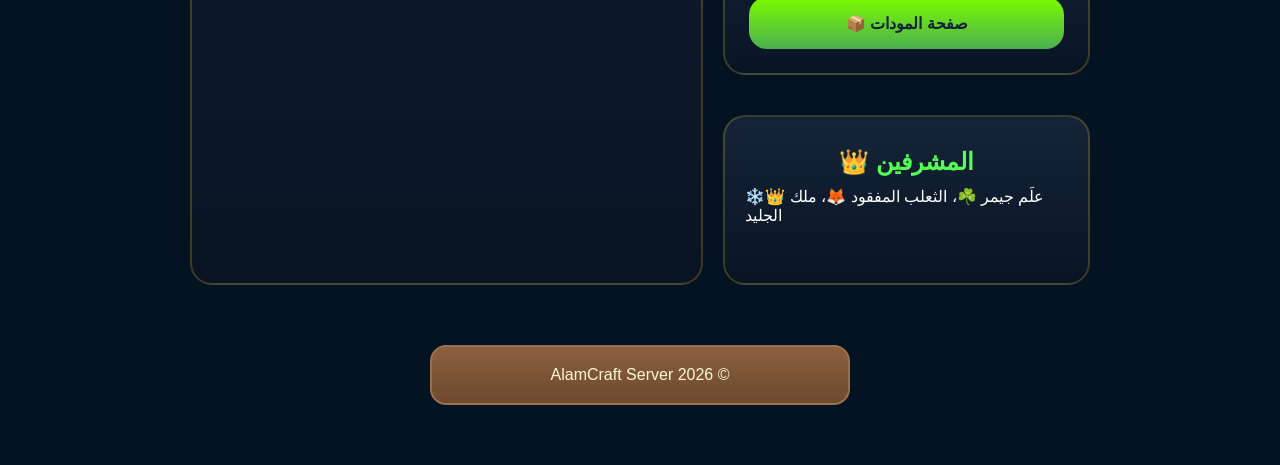
==== commit 73b738e4: "Fix HTML formatting and structure" ====
--- a/index.html
+++ b/index.html
@@ -114,12 +114,7 @@
                                 data-i18n="downloadCenterBtn"></span></a>
                     </div>
                 </section>
-                <section class="card mods-card" id="mods">
-                    <h2 class="section-title" data-i18n="modsTitle"></h2>
-                    <div class="mods-container">
-                        <ul id="mods-list-container" class="mods-list"></ul>
-                    </div>
-                </section>
+              <section class="card"><h2 class="section-title">⚙️ المودات</h2><a href="mods.html" class="minecraft-btn">📦 صفحة المودات</a></section>
                 <section class="card staff-card" id="staff">
                     <h2 class="section-title" data-i18n="adminsTitle"></h2>
                     <p class="admins-text" data-i18n="adminsNames"></p>
--- a/style.css
+++ b/style.css
@@ -12,21 +12,21 @@
 body{background:radial-gradient(circle at top,#0f2844,#041321 70%);color:var(--text);font-family:var(--main-font);margin:0;padding:20px;min-height:100vh;overflow-x:hidden}
 :lang(en){font-family:'Mojangles',sans-serif!important}
 :lang(ar){font-family:'Arapix',sans-serif!important}
-.container{width:100%;max-width:900px;margin:auto;min-height:100vh}
+.container{width:min(900px,calc(100vw - 40px));margin:0 auto;min-height:100vh;display:flex;flex-direction:column;align-items:center}
 .card{background:linear-gradient(180deg,rgba(22,37,59,.95),rgba(10,20,36,.95));border:2px solid rgba(212,175,55,.25);border-radius:22px;padding:24px;margin-bottom:20px;overflow:hidden}
 .logo{width:200px;border-radius:24px;margin-top:24px}
-.hero{padding:80px 0 20px;display:flex;flex-direction:column;justify-content:center;align-items:center;text-align:center}
+.hero{width:100%;display:flex;flex-direction:column;align-items:center;justify-content:center;text-align:center;padding:80px 0 20px}
 .hero h1{min-height:auto;height:auto;line-height:1.2;font-size:clamp(1.8rem,6vw,3.5rem);display:flex;align-items:center;justify-content:center;text-align:center;color:var(--gold)}
 .section-title{display:flex;justify-content:center;align-items:center;text-align:center;width:100%;height:50px;color:var(--gold)}
 .ip-text{display:block;width:100%;direction:ltr;text-align:center;color:#55ff55;font-weight:bold;word-break:break-word;font-family:'Mojangles',sans-serif}
-.btn-copy,.btn-bedrock,.minecraft-btn,#startServer{width:100%;height:52px;padding:14px;border:none;border-radius:18px;background:linear-gradient(180deg,#7CFC00,#4CAF50);color:#102236;font-family:'Mojangles',sans-serif;font-weight:bold;display:flex;justify-content:center;align-items:center;cursor:pointer;text-decoration:none}
-#startServer{margin-top:4px;transition:.15s}
+.btn-copy,.btn-bedrock{width:100%;height:52px;padding:14px;border:none;border-radius:18px;background:linear-gradient(180deg,#7CFC00,#4CAF50);color:#102236;font-family:'Mojangles',sans-serif;font-weight:bold;display:flex;justify-content:center;align-items:center;cursor:pointer;text-decoration:none}
+#startServer{width:100%;max-width:260px;height:52px;padding:14px;border:none;border-radius:18px;background:linear-gradient(180deg,#7CFC00,#4CAF50);color:#102236;font-family:'Mojangles',sans-serif;font-weight:bold;display:flex;justify-content:center;align-items:center;cursor:pointer;text-decoration:none;margin:8px auto 0;transition:.15s}
 #startServer:hover{filter:brightness(1.08)}
 #startServer:active{transform:translateY(2px);filter:brightness(.92)}
 #startServer:disabled{opacity:.65;cursor:not-allowed}
 #status{margin-top:10px;min-height:24px;display:flex;align-items:center;justify-content:center;text-align:center;color:var(--text);font-family:'Mojangles',sans-serif}
-.content-grid{display:grid;grid-template-columns:1.4fr 1fr;gap:20px;direction:ltr}
-.social-links{display:flex;flex-direction:column;gap:12px;width:100%}
+.content-grid{display:grid;grid-template-columns:1.4fr 1fr;gap:20px;width:100%;max-width:900px;direction:ltr;margin:0 auto}
+.social-links{display:flex;flex-direction:column;gap:12px;width:100%;padding:0 0 10px;margin:0;box-sizing:border-box}
 .social-item{height:52px;display:flex;align-items:center;justify-content:center;gap:12px;padding:12px 18px;background:var(--accent);border-radius:12px;color:var(--text);text-align:center;min-height:52px;text-decoration:none}
 .social-item span{flex:none;text-align:center}
 .link-icon{width:24px;height:24px;object-fit:contain}
@@ -45,15 +45,16 @@
 #toast{position:fixed;top:-100px;left:50%;transform:translateX(-50%);padding:10px 18px;border-radius:12px;border:1px solid var(--primary);opacity:0;pointer-events:none;transition:.3s;z-index:9999;background:var(--card);color:var(--text)}
 #toast.show{top:20px;opacity:1}
 .status-card{display:flex;flex-direction:column;justify-content:center;align-items:center;text-align:center}
-.connection{min-height:auto;height:auto;max-height:none;overflow:visible}
-.ip-wrapper{display:flex;flex-direction:column;justify-content:center;align-items:center;width:100%;gap:12px;text-align:center}
-.social-card{height:470px;min-height:470px;max-height:470px;overflow:auto}
-.staff-card{height:120px;min-height:120px;max-height:120px;overflow:auto}
-.version-badges{display:flex;flex-direction:column;gap:0;width:100%}
+.connection{display:flex;flex-direction:column;align-items:center;padding:24px;width:100%;max-width:420px;margin:0 auto 20px;background:linear-gradient(180deg,rgba(22,37,59,.95),rgba(10,20,36,.95));border:2px solid rgba(212,175,55,.25);border-radius:22px}
+.ip-wrapper{width:100%;display:flex;flex-direction:column;align-items:center;gap:14px;padding:0}
+.social-card{width:100%;max-width:100%;padding:20px 20px 28px;overflow:visible;box-sizing:border-box;height:auto;min-height:auto}
+.staff-card{padding:20px;min-height:170px;height:auto;max-height:none}
+.version-badges{width:100%;display:flex;flex-direction:column;gap:6px;margin:18px 0}
 .badge{display:flex;align-items:center;justify-content:center;gap:8px;flex-wrap:wrap;width:100%;height:72px;min-height:72px;max-height:72px;padding:16px;font-size:1.15rem;font-family:'Mojangles',sans-serif;overflow:hidden}
 .ver{display:block;width:100%;font-size:1.35rem;font-weight:bold;word-break:break-word}
 .label{font-size:1rem}
-.footer{margin-top:30px;border-radius:18px;overflow:hidden}
+.footer{margin:40px auto;width:100%;display:flex;justify-content:center}
+.footer p{width:min(420px,95%);min-height:60px;padding:16px 24px;background:linear-gradient(180deg,#8b603e,#6e4a30);border:2px solid #9a714d;border-radius:16px;color:#fff7d1;display:flex;justify-content:center;align-items:center;text-align:center}
 .grass-top{height:12px;background:linear-gradient(90deg,#69d44c,#4da537)}
 .dirt-body{min-height:70px;padding:12px 28px;background:#5f4330;display:flex;justify-content:center;align-items:center;text-align:center;overflow:visible}
 .dirt-body p,.dirt-body span{font-size:.68rem;line-height:1.2;text-align:center;padding-inline:12px}
@@ -61,15 +62,14 @@
 img{max-width:100%;display:block}
 .rules-list{display:flex;flex-direction:column;gap:10px;padding-top:10px;align-items:center}
 .rules-list li{display:flex;align-items:center;justify-content:center;width:100%;text-align:center}
-.rules-card{height:710px;min-height:710px;max-height:710px;overflow:auto}
+.rules-card{padding:20px;min-height:auto;height:auto;max-height:none}
 .side-column{display:flex;flex-direction:column;gap:20px}
-.mods-card{height:750px;min-height:750px;max-height:750px;overflow:auto}
-.minecraft-btn{display:flex;align-items:center;justify-content:center;width:100%;min-height:52px;margin-top:4px}
+.mods-card{padding:20px;min-height:auto;height:auto;max-height:none}
+.minecraft-btn{display:flex;align-items:center;justify-content:center;width:100%;max-width:100%;height:52px;margin:12px 0 0;padding:14px 18px;border:none;border-radius:18px;background:linear-gradient(180deg,#7CFC00,#4CAF50);color:#102236;font-family:'Mojangles',sans-serif;font-weight:bold;text-decoration:none;box-sizing:border-box}
 .online-players{display:flex;flex-wrap:wrap;justify-content:center;gap:8px;margin-top:15px}
 .player-card{display:flex;align-items:center;gap:6px;background:rgba(255,255,255,.08);padding:6px 10px;border-radius:10px}
 .player-head{width:24px;height:24px;border-radius:4px;image-rendering:pixelated}
 .pulse{display:flex;flex-direction:column;gap:8px;justify-content:center}
-.footer p{margin-top:30px;height:64px;display:flex;align-items:center;justify-content:center;background:#5f4330;color:#fff7d1;border-radius:18px;padding:0 20px;overflow:hidden}
 .card::-webkit-scrollbar{width:6px}
 .card::-webkit-scrollbar-thumb{background:rgba(212,175,55,.5);border-radius:999px}
 .status-header{display:flex;flex-direction:row;align-items:center;justify-content:center;gap:12px}
@@ -79,16 +79,14 @@
 .player-count{display:flex;align-items:center;justify-content:center;gap:6px;flex-wrap:wrap;text-align:center}
 .loaded{visibility:visible;opacity:1;transition:.3s}
 #scroll-progress{position:fixed;top:0;left:0;height:4px;width:0;background:var(--gold);z-index:99999}
-@media(max-width:768px){.content-grid{grid-template-columns:1fr}.logo{width:110px}.control-btn{width:52px;height:52px;min-width:52px;min-height:52px}.hero{min-height:360px}.card{padding:18px}.status-card{height:220px}.connection{height:350px;min-height:350px;max-height:350px}.social-card{height:420px}}
-@media(max-width:480px){.hero h1{font-size:2rem}}
-.mc-server{position:relative;display:flex;align-items:flex-start;gap:10px;width:min(740px,95vw);height:88px;margin:70px auto 0;padding:8px;background:url('images/dirt.png') repeat;background-size:16px 16px;border:2px solid #000;box-shadow:inset 2px 2px #555,inset -2px -2px #222;color:#fff;overflow:hidden}
-.mc-server:hover{border-top:2px solid #9f9f9f;border-left:2px solid #9f9f9f;border-right:2px solid #4a4a4a;border-bottom:2px solid #4a4a4a}
-.mc-icon{width:64px;height:64px;flex:0 0 64px;margin:4px 0 0 4px}
+.mc-server{position:relative;display:flex;align-items:flex-start;gap:10px;width:100%;max-width:900px;height:88px;padding:8px;margin:70px auto 0;background:url("images/dirt.png") repeat;background-size:60px 60px;border:2px solid #000;box-shadow:inset 2px 2px #555,inset -2px -2px #222;color:#fff;overflow:hidden}
+.mc-server::before{content:"";position:absolute;inset:0;background:rgba(0,0,0,.35);pointer-events:none;z-index:0}
+.mc-icon{position:relative;z-index:1;width:64px;height:64px;flex:0 0 64px;margin:4px 0 0 4px}
 .mc-icon img{width:64px;height:64px;display:block;image-rendering:pixelated}
-.mc-info{display:flex;flex-direction:column;flex:1;min-width:0;justify-content:flex-start}
-.mc-top{display:flex;justify-content:space-between;align-items:flex-start;width:100%;margin-bottom:2px}
-.mc-name{font-family:'MojangBold','Mojangles',sans-serif;font-size:18px;line-height:18px;color:#fff;text-shadow:1px 1px #000;text-align:left}
-.mc-right{display:flex;flex-direction:column;align-items:flex-end;gap:2px;flex-shrink:0}
+.mc-info{position:relative;z-index:1;flex:1;height:100%;display:flex;flex-direction:column;justify-content:flex-start;padding-top:2px}
+.mc-top{display:flex;justify-content:space-between;align-items:flex-start}
+.mc-name{margin:0;padding:0;font-size:25px;line-height:25px}
+.mc-right{display:flex;flex-direction:column;align-items:flex-end;justify-content:flex-start;gap:0}
 .mc-ping{display:flex;align-items:flex-end;gap:1px;height:16px}
 .mc-ping span{display:block;width:4px;background:#55ff55;border:1px solid #000}
 .mc-ping span:nth-child(1){height:4px}
@@ -96,7 +94,7 @@
 .mc-ping span:nth-child(3){height:10px}
 .mc-ping span:nth-child(4){height:13px}
 .mc-ping span:nth-child(5){height:16px}
-.mc-motd{margin:0;padding:0;font-family:'Mojangles',sans-serif;font-size:18px;line-height:18px;color:#fff;text-shadow:1px 1px #000;white-space:pre-line}
+.mc-motd{margin-top:-20px;padding:0;font-size:20px;line-height:20px;text-align:left}
 .mc-motd b,.mc-motd strong{font-family:'MojangBold',sans-serif;font-weight:700}
 #mc-status{display:block;margin:0;padding:0;white-space:pre-line}
 .mc-players{font-family:'Mojangles',sans-serif;font-size:18px;line-height:18px;color:#fff;text-shadow:1px 1px #000;text-align:right}
@@ -104,11 +102,5 @@
 #mc-online-players{display:flex;flex-wrap:wrap;gap:6px;margin-top:6px;padding-left:0;align-items:center}
 .mc-player{display:flex;align-items:center;gap:4px;font-family:'Mojangles',sans-serif;font-size:16px;color:#fff;text-shadow:1px 1px #000;white-space:nowrap}
 .mc-player img{width:16px;height:16px;image-rendering:pixelated;flex-shrink:0}
-.footer{margin-top:30px;border-radius:18px;overflow:hidden}
-.footer p{margin-top:30px;height:64px;display:flex;align-items:center;justify-content:center;background:#5f4330;color:#fff7d1;border-radius:18px;padding:0 20px;overflow:hidden}
-.card::-webkit-scrollbar{width:6px}
-.card::-webkit-scrollbar-thumb{background:rgba(212,175,55,.5);border-radius:999px}
-.loaded{visibility:visible;opacity:1;transition:.3s}
-#scroll-progress{position:fixed;top:0;left:0;height:4px;width:0;background:var(--gold);z-index:99999}
-@media(max-width:768px){.content-grid{grid-template-columns:1fr}.hero{padding:70px 0 20px}.logo{width:110px}.mc-server{width:100%;height:auto;min-height:88px}.mc-top{align-items:flex-start}.mc-right{margin-left:8px}.mc-motd{font-size:16px;line-height:18px}.mc-name{font-size:17px}.mc-players{font-size:16px}.mc-ping-text{font-size:14px}.card{padding:18px}.social-card{height:420px;min-height:420px;max-height:420px}.rules-card{height:auto;min-height:auto;max-height:none}.mods-card{height:auto;min-height:auto;max-height:none}.staff-card{height:auto;min-height:auto;max-height:none}.control-btn{width:52px;height:52px;min-width:52px;min-height:52px}}
-@media(max-width:480px){body{padding:12px}.hero h1{font-size:2rem}.mc-server{gap:8px;padding:6px}.mc-icon,.mc-icon img{width:56px;height:56px;flex-basis:56px}.mc-name{font-size:16px}.mc-motd{font-size:14px;line-height:16px}.mc-player{font-size:14px}.mc-player img{width:14px;height:14px}.badge{font-size:1rem;padding:12px}.social-item{padding:10px}.hamburger{top:14px;right:14px}}
+@media(max-width:768px){.content-grid{grid-template-columns:1fr}.hero{padding:70px 0 20px}.logo{width:110px}.mc-server{width:min(740px,95vw);height:88px}.card{padding:18px}.social-card{height:auto;min-height:auto;max-height:none}.rules-card,.mods-card,.staff-card{height:auto;min-height:auto;max-height:none}.control-btn{width:52px;height:52px;min-width:52px;min-height:52px}}
+@media(max-width:480px){body{padding:12px}.hero h1{font-size:2rem}.badge{font-size:1rem;padding:12px}.social-item{padding:10px}.hamburger{top:14px;right:14px}}
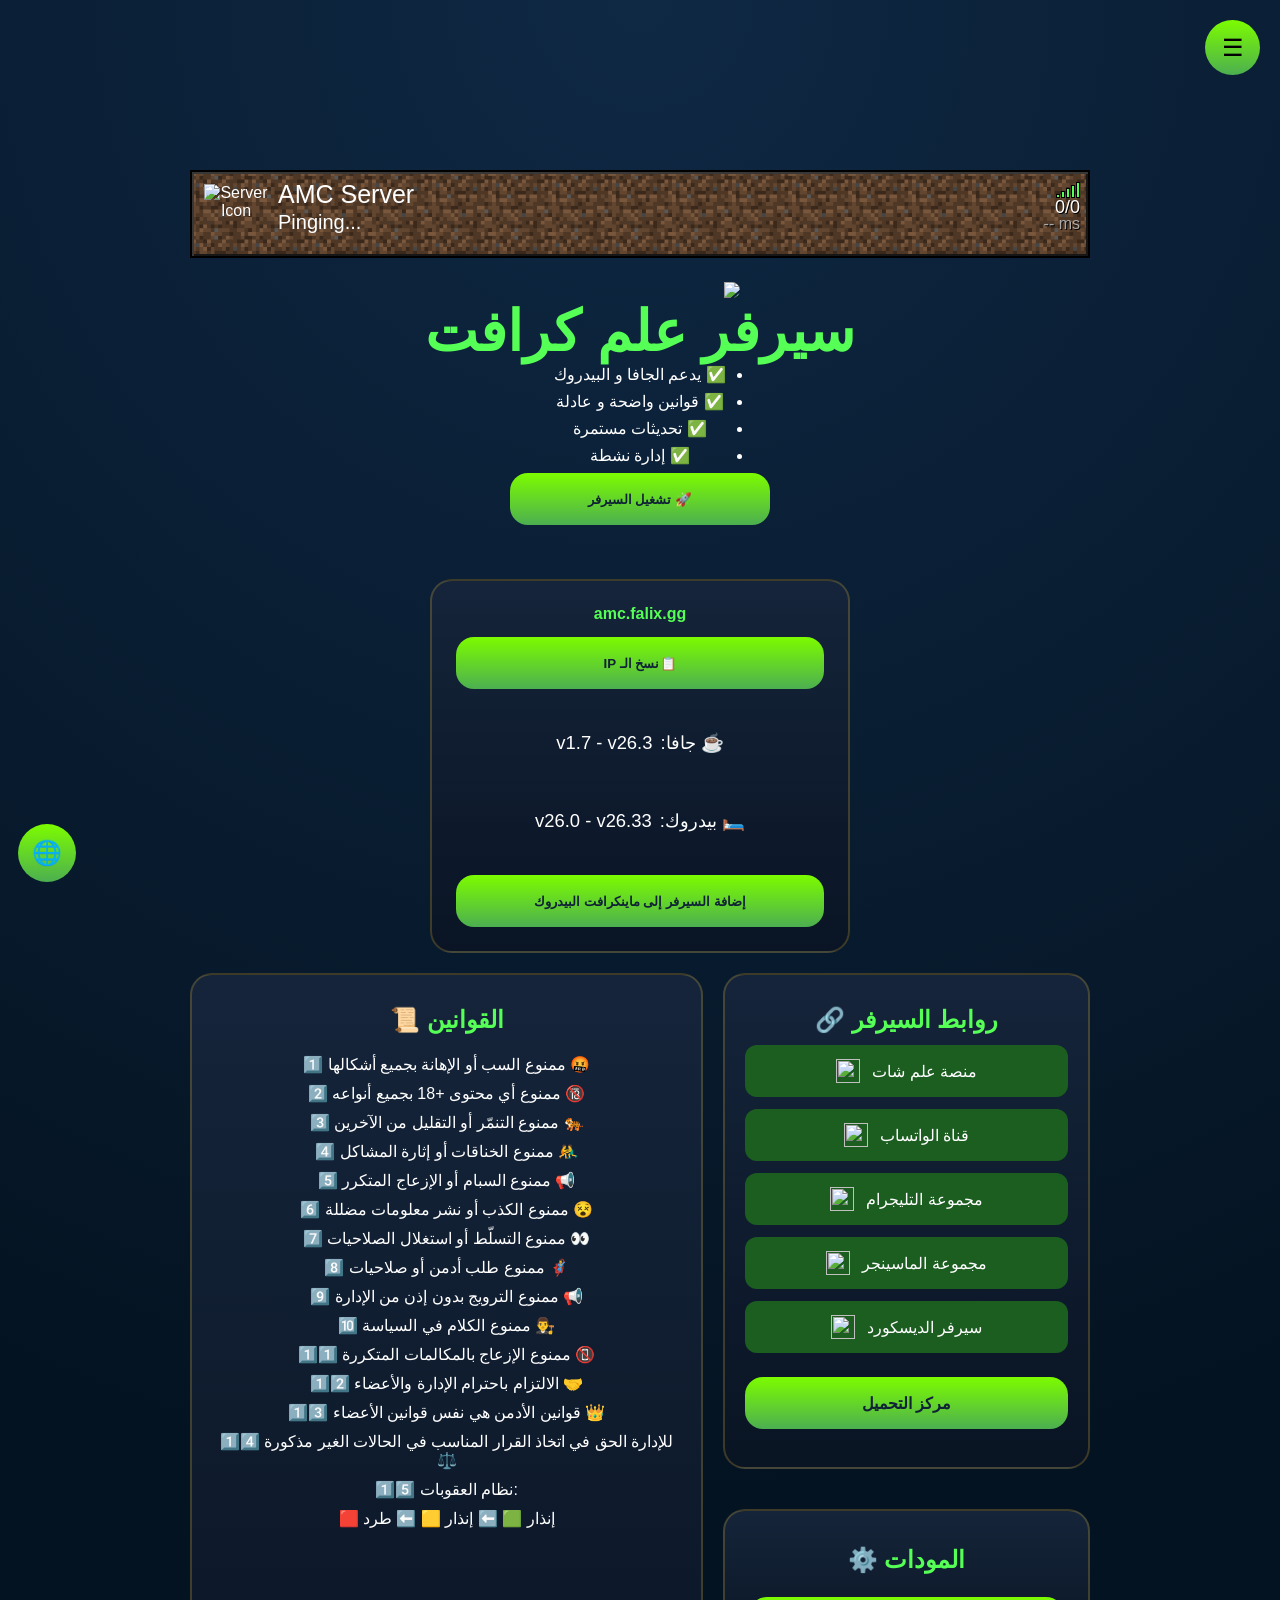
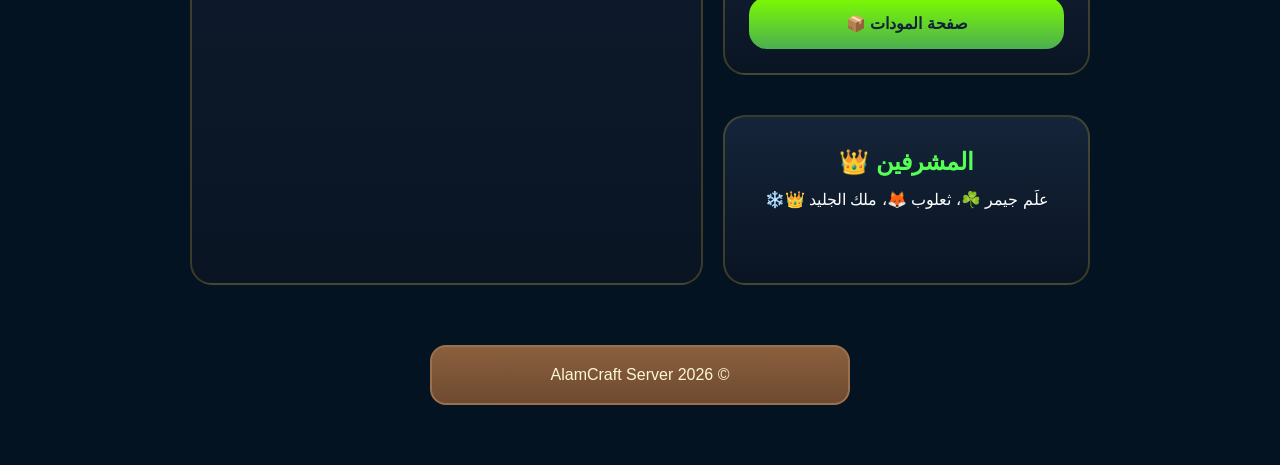
==== commit 0b554f53: "Fix HTML encoding issues in index.html" ====
--- a/index.html
+++ b/index.html
@@ -73,7 +73,7 @@
                 <div class="badge"><span data-i18n="bedrockVersion"></span><span>v26.0 - v26.33</span></div>
             </div>
                 <button class="btn-bedrock"
-                    onclick="window.open('minecraft://?addExternalServer=amc server|amc.falix.gg:20044')"
+                    onclick="window.open('minecraft://?addExternalServer=amc server|amc.falix.gg:20110')"
                     data-i18n="addBedrock"></button>
         </section>
         <div class="content-grid">
--- a/style.css
+++ b/style.css
@@ -30,10 +30,6 @@
 .social-item{height:52px;display:flex;align-items:center;justify-content:center;gap:12px;padding:12px 18px;background:var(--accent);border-radius:12px;color:var(--text);text-align:center;min-height:52px;text-decoration:none}
 .social-item span{flex:none;text-align:center}
 .link-icon{width:24px;height:24px;object-fit:contain}
-.mods-container,.social-links{width:100%}
-.mods-container{border:1px solid var(--accent);border-radius:18px;padding:10px}
-.mods-list,.pulse,.pulse li{list-style:none;margin:0;padding:0}
-.mod-item{height:48px;min-height:48px;max-height:48px;padding:12px;border-radius:12px;background:var(--card);border:1px solid rgba(255,215,0,.15);display:flex;align-items:center;justify-content:center;text-align:center;overflow:hidden}
 .fixed-controls{position:fixed;bottom:18px;left:18px;display:flex;gap:10px;direction:ltr;z-index:1500}
 .control-btn{width:58px;height:58px;min-width:58px;min-height:58px;border:none;border-radius:50%;background:linear-gradient(180deg,#7CFC00,#4CAF50);display:flex;align-items:center;justify-content:center;font-size:24px;cursor:pointer}
 .hamburger{width:55px;height:55px;border:none;border-radius:50%;background:linear-gradient(180deg,#7CFC00,#4CAF50);display:flex;align-items:center;justify-content:center;font-size:24px;cursor:pointer;position:fixed;top:20px;right:20px;z-index:2000}
@@ -64,7 +60,6 @@
 .rules-list li{display:flex;align-items:center;justify-content:center;width:100%;text-align:center}
 .rules-card{padding:20px;min-height:auto;height:auto;max-height:none}
 .side-column{display:flex;flex-direction:column;gap:20px}
-.mods-card{padding:20px;min-height:auto;height:auto;max-height:none}
 .minecraft-btn{display:flex;align-items:center;justify-content:center;width:100%;max-width:100%;height:52px;margin:12px 0 0;padding:14px 18px;border:none;border-radius:18px;background:linear-gradient(180deg,#7CFC00,#4CAF50);color:#102236;font-family:'Mojangles',sans-serif;font-weight:bold;text-decoration:none;box-sizing:border-box}
 .online-players{display:flex;flex-wrap:wrap;justify-content:center;gap:8px;margin-top:15px}
 .player-card{display:flex;align-items:center;gap:6px;background:rgba(255,255,255,.08);padding:6px 10px;border-radius:10px}
@@ -102,5 +97,5 @@
 #mc-online-players{display:flex;flex-wrap:wrap;gap:6px;margin-top:6px;padding-left:0;align-items:center}
 .mc-player{display:flex;align-items:center;gap:4px;font-family:'Mojangles',sans-serif;font-size:16px;color:#fff;text-shadow:1px 1px #000;white-space:nowrap}
 .mc-player img{width:16px;height:16px;image-rendering:pixelated;flex-shrink:0}
-@media(max-width:768px){.content-grid{grid-template-columns:1fr}.hero{padding:70px 0 20px}.logo{width:110px}.mc-server{width:min(740px,95vw);height:88px}.card{padding:18px}.social-card{height:auto;min-height:auto;max-height:none}.rules-card,.mods-card,.staff-card{height:auto;min-height:auto;max-height:none}.control-btn{width:52px;height:52px;min-width:52px;min-height:52px}}
+@media(max-width:768px){.content-grid{grid-template-columns:1fr}.hero{padding:70px 0 20px}.logo{width:110px}.mc-server{width:min(740px,95vw);height:88px}.card{padding:18px}.social-card{height:auto;min-height:auto;max-height:none}.rules-card,.staff-card{height:auto;min-height:auto;max-height:none}.control-btn{width:52px;height:52px;min-width:52px;min-height:52px}}
 @media(max-width:480px){body{padding:12px}.hero h1{font-size:2rem}.badge{font-size:1rem;padding:12px}.social-item{padding:10px}.hamburger{top:14px;right:14px}}
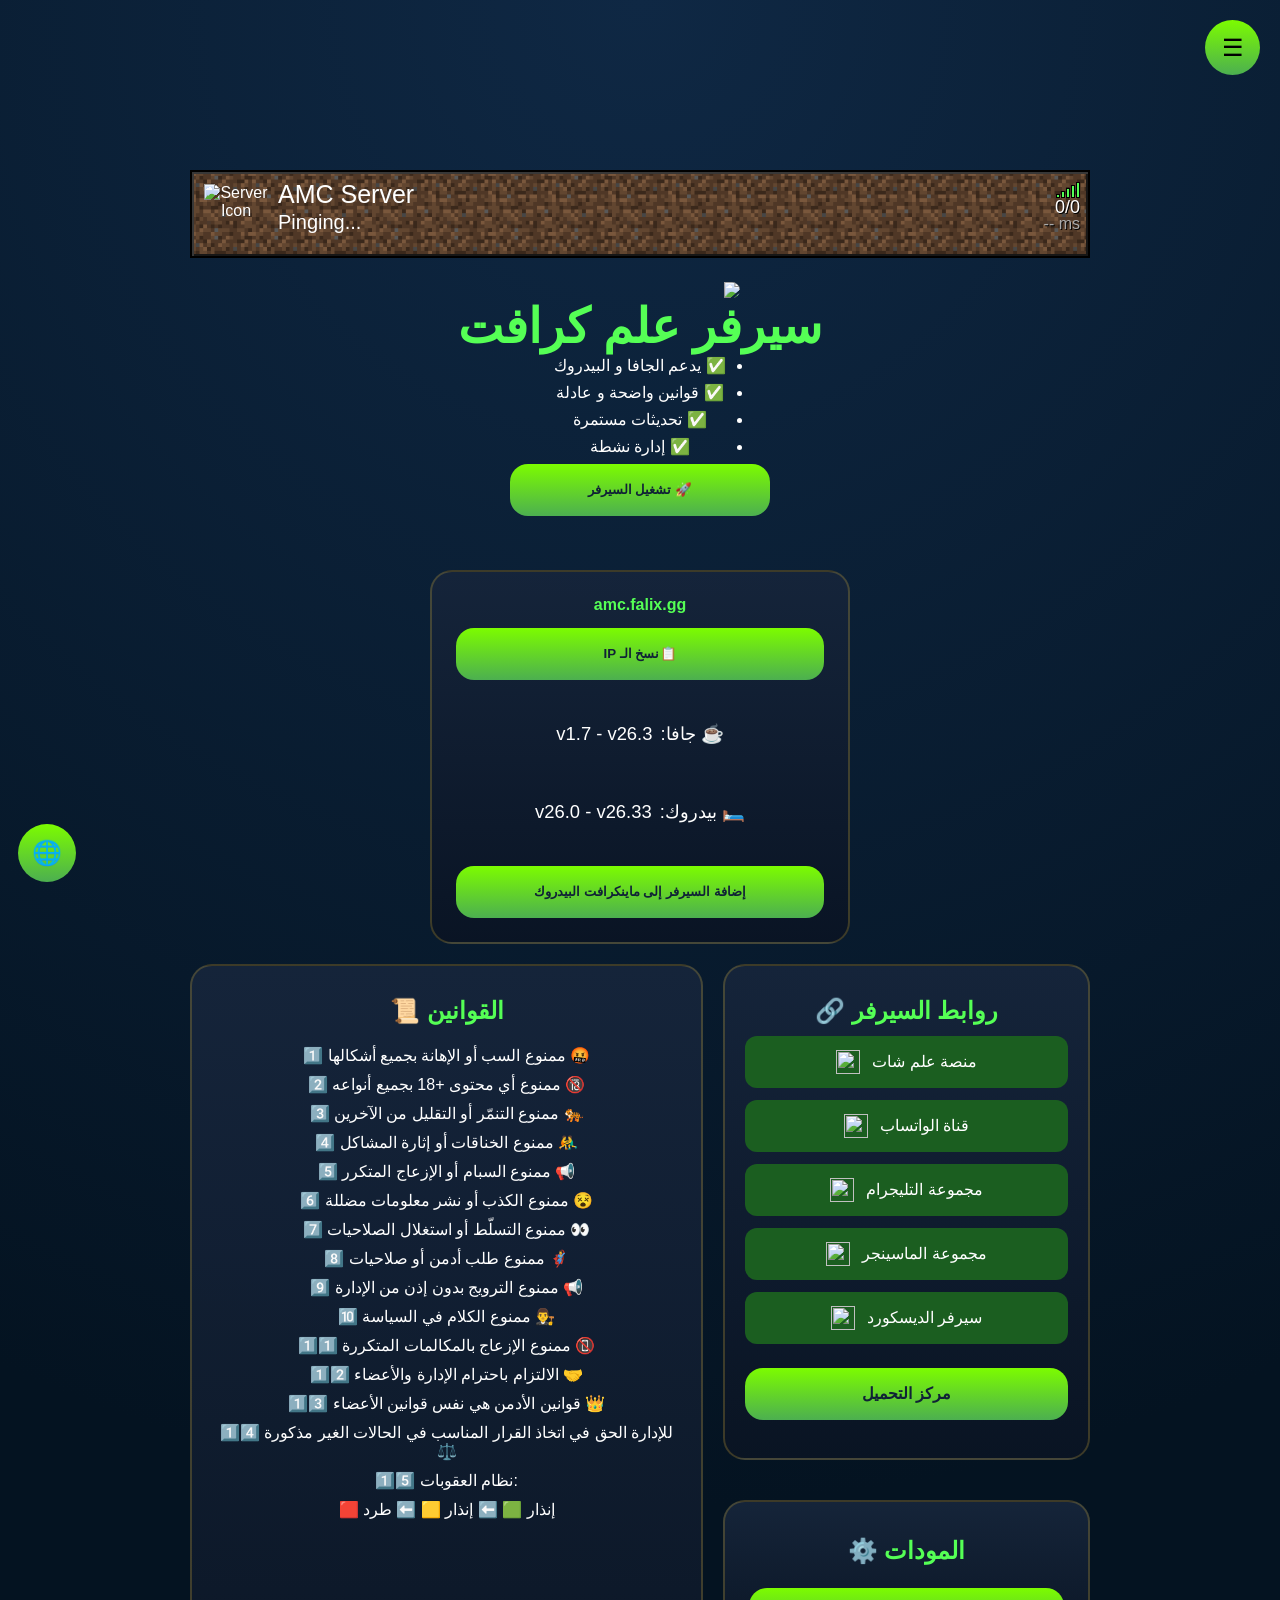
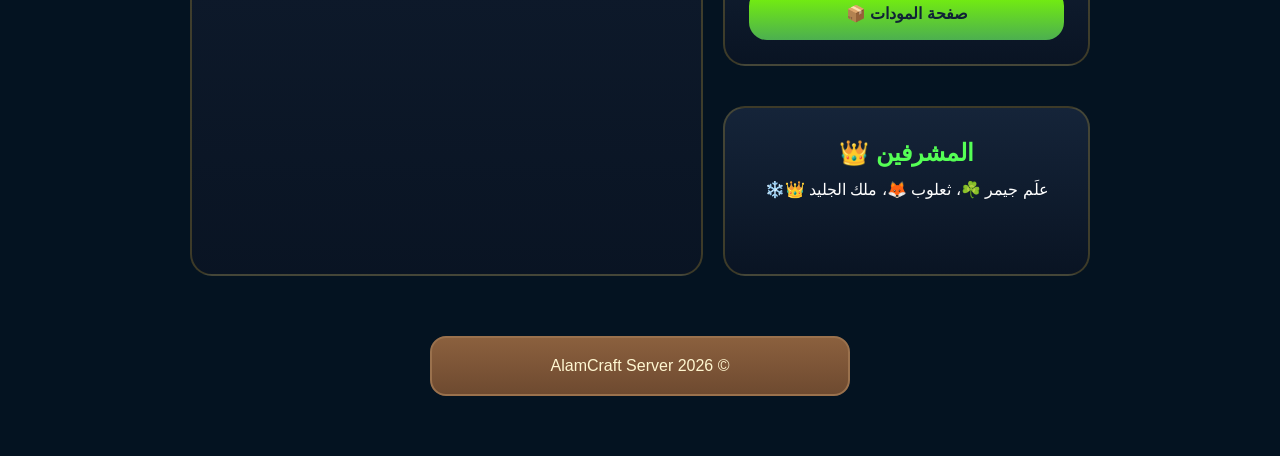
==== commit 030f6e8a: "Fix HTML encoding issues in index.html" ====
--- a/index.html
+++ b/index.html
@@ -73,7 +73,7 @@
                 <div class="badge"><span data-i18n="bedrockVersion"></span><span>v26.0 - v26.33</span></div>
             </div>
                 <button class="btn-bedrock"
-                    onclick="window.open('minecraft://?addExternalServer=amc server|amc.falix.gg:20110')"
+                    onclick="window.open('https://falixnodes.net/join?server=amc.falix.gg')"
                     data-i18n="addBedrock"></button>
         </section>
         <div class="content-grid">
--- a/style.css
+++ b/style.css
@@ -5,13 +5,13 @@
 html{scroll-behavior:smooth;font-size:16px;text-size-adjust:100%;-webkit-text-size-adjust:100%;overflow-x:hidden}
 html[lang='en']{--main-font:'Mojangles',sans-serif}
 html[lang='ar']{--main-font:'Arapix',sans-serif}
-html[lang='en'] .hero h1{font-size:48px}
-html[lang='ar'] .hero h1{font-size:56px}
+html[lang='en'] .hero h1,html[lang='ar'] .hero h1{font-size:48px}
 html[lang='en'] body{font-size:.88rem}
 *{margin:0;padding:0;box-sizing:border-box}
 body{background:radial-gradient(circle at top,#0f2844,#041321 70%);color:var(--text);font-family:var(--main-font);margin:0;padding:20px;min-height:100vh;overflow-x:hidden}
-:lang(en){font-family:'Mojangles',sans-serif!important}
-:lang(ar){font-family:'Arapix',sans-serif!important}
+.mc-motd{margin-top:-20px;padding:0;font-family:'Mojangles',sans-serif!important;font-size:20px!important;line-height:20px!important;text-align:left}
+html[lang='ar'] .mc-motd{font-family:'Arapix',sans-serif!important}
+.mc-motd b,.mc-motd strong{font-family:'MojangBold',sans-serif!important;font-weight:700!important;font-size:20px!important;line-height:20px!important}
 .container{width:min(900px,calc(100vw - 40px));margin:0 auto;min-height:100vh;display:flex;flex-direction:column;align-items:center}
 .card{background:linear-gradient(180deg,rgba(22,37,59,.95),rgba(10,20,36,.95));border:2px solid rgba(212,175,55,.25);border-radius:22px;padding:24px;margin-bottom:20px;overflow:hidden}
 .logo{width:200px;border-radius:24px;margin-top:24px}
@@ -89,8 +89,6 @@
 .mc-ping span:nth-child(3){height:10px}
 .mc-ping span:nth-child(4){height:13px}
 .mc-ping span:nth-child(5){height:16px}
-.mc-motd{margin-top:-20px;padding:0;font-size:20px;line-height:20px;text-align:left}
-.mc-motd b,.mc-motd strong{font-family:'MojangBold',sans-serif;font-weight:700}
 #mc-status{display:block;margin:0;padding:0;white-space:pre-line}
 .mc-players{font-family:'Mojangles',sans-serif;font-size:18px;line-height:18px;color:#fff;text-shadow:1px 1px #000;text-align:right}
 .mc-ping-text{font-family:'Mojangles',sans-serif;font-size:16px;line-height:16px;color:#aaa;text-shadow:1px 1px #000;text-align:right}
